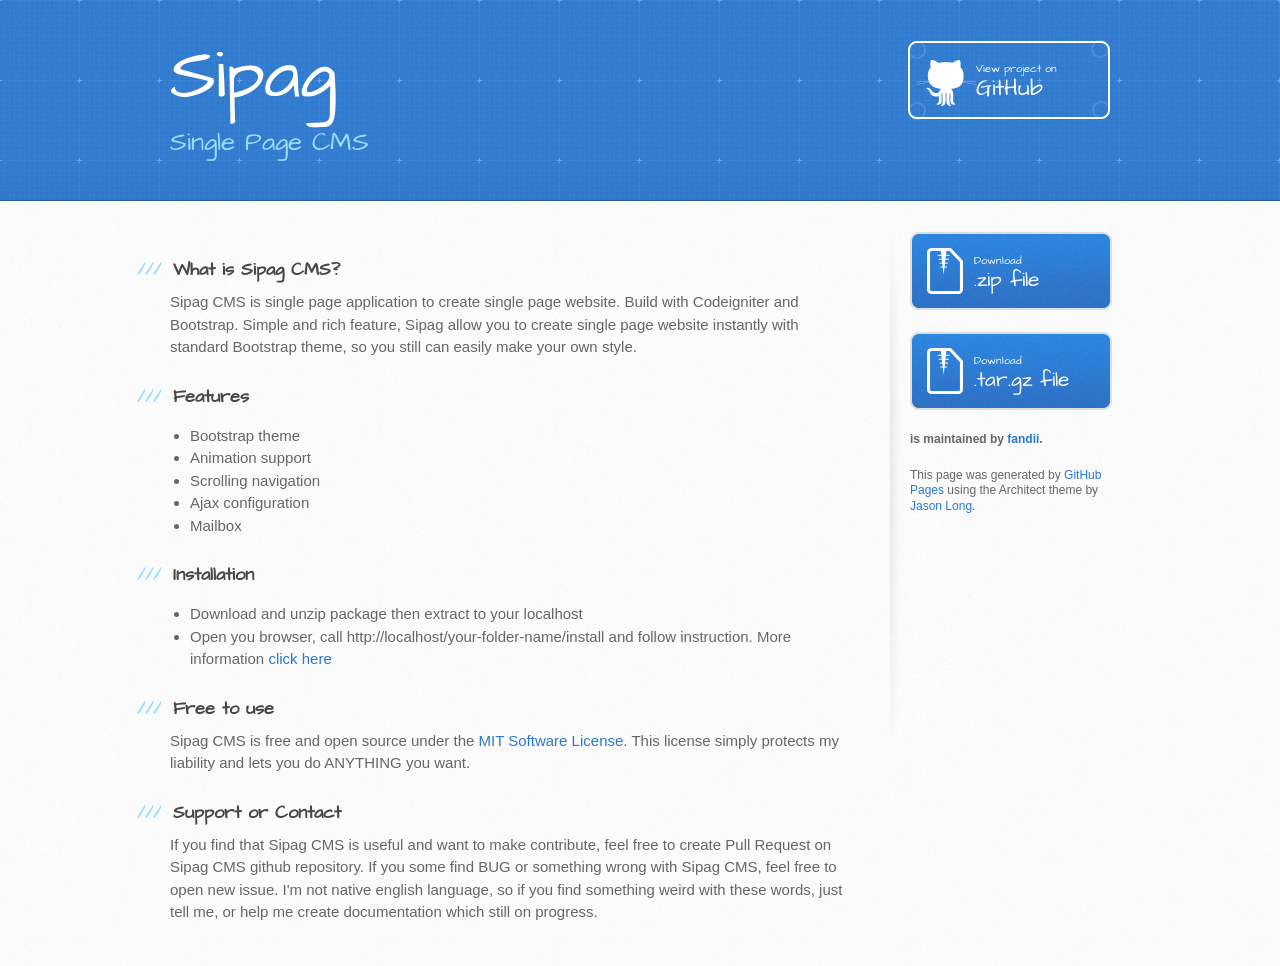
==== index.html @ f1ec55b7 "Create gh-pages branch via GitHub" ====
<!DOCTYPE html>
<html>
  <head>
    <meta charset='utf-8'>
    <meta http-equiv="X-UA-Compatible" content="chrome=1">
    <meta name="viewport" content="width=device-width, initial-scale=1, maximum-scale=1">
    <link href='https://fonts.googleapis.com/css?family=Architects+Daughter' rel='stylesheet' type='text/css'>
    <link rel="stylesheet" type="text/css" href="stylesheets/stylesheet.css" media="screen">
    <link rel="stylesheet" type="text/css" href="stylesheets/github-light.css" media="screen">
    <link rel="stylesheet" type="text/css" href="stylesheets/print.css" media="print">

    <!--[if lt IE 9]>
    <script src="//html5shiv.googlecode.com/svn/trunk/html5.js"></script>
    <![endif]-->

    <title>Sipag by fandii</title>
  </head>

  <body>
    <header>
      <div class="inner">
        <h1>Sipag</h1>
        <h2>Single Page CMS</h2>
        <a href="https://github.com/fandii/sipag" class="button"><small>View project on</small> GitHub</a>
      </div>
    </header>

    <div id="content-wrapper">
      <div class="inner clearfix">
        <section id="main-content">
          <h3>
<a id="what-is-sipag-cms" class="anchor" href="#what-is-sipag-cms" aria-hidden="true"><span aria-hidden="true" class="octicon octicon-link"></span></a>What is Sipag CMS?</h3>

<p>Sipag CMS is single page application to create single page website. Build with Codeigniter and Bootstrap. Simple and rich feature, Sipag allow you to create single page website instantly with standard Bootstrap theme, so you still can easily make your own style.</p>

<h3>
<a id="features" class="anchor" href="#features" aria-hidden="true"><span aria-hidden="true" class="octicon octicon-link"></span></a>Features</h3>

<ul>
<li>Bootstrap theme</li>
<li>Animation support</li>
<li>Scrolling navigation</li>
<li>Ajax configuration</li>
<li>Mailbox</li>
</ul>

<h3>
<a id="installation" class="anchor" href="#installation" aria-hidden="true"><span aria-hidden="true" class="octicon octicon-link"></span></a>Installation</h3>

<ul>
<li>Download and unzip package then extract to your localhost</li>
<li>Open you browser, call http://localhost/your-folder-name/install and follow instruction.
More information <a href="https://github.com/fandii/sipag">click here</a>
</li>
</ul>

<h3>
<a id="free-to-use" class="anchor" href="#free-to-use" aria-hidden="true"><span aria-hidden="true" class="octicon octicon-link"></span></a>Free to use</h3>

<p>Sipag CMS is free and open source under the <a href="http://www.opensource.org/licenses/mit-license.php">MIT Software License</a>. This license simply protects my liability and lets you do ANYTHING you want. </p>

<h3>
<a id="support-or-contact" class="anchor" href="#support-or-contact" aria-hidden="true"><span aria-hidden="true" class="octicon octicon-link"></span></a>Support or Contact</h3>

<p>If you find that Sipag CMS is useful and want to make contribute, feel free to create Pull Request on Sipag CMS github repository. If you some find BUG or something wrong with Sipag CMS, feel free to open new issue. I'm not native english language, so if you find something weird with these words, just tell me, or help me create documentation which still on progress. </p>
        </section>

        <aside id="sidebar">
          <a href="https://github.com/fandii/sipag/zipball/master" class="button">
            <small>Download</small>
            .zip file
          </a>
          <a href="https://github.com/fandii/sipag/tarball/master" class="button">
            <small>Download</small>
            .tar.gz file
          </a>

          <p class="repo-owner"><a href="https://github.com/fandii/sipag"></a> is maintained by <a href="https://github.com/fandii">fandii</a>.</p>

          <p>This page was generated by <a href="https://pages.github.com">GitHub Pages</a> using the Architect theme by <a href="https://twitter.com/jasonlong">Jason Long</a>.</p>
        </aside>
      </div>
    </div>

  
  </body>
</html>
---- stylesheets/stylesheet.css ----
/*! normalize.css v3.0.2 | MIT License | git.io/normalize */

/**
 * 1. Set default font family to sans-serif.
 * 2. Prevent iOS text size adjust after orientation change, without disabling
 *    user zoom.
 */

html {
  font-family: sans-serif; /* 1 */
  -webkit-text-size-adjust: 100%; /* 2 */
  -ms-text-size-adjust: 100%; /* 2 */
}

/**
 * Remove default margin.
 */

body {
  margin: 0;
}

/* HTML5 display definitions
   ========================================================================== */

/**
 * Correct `block` display not defined for any HTML5 element in IE 8/9.
 * Correct `block` display not defined for `details` or `summary` in IE 10/11
 * and Firefox.
 * Correct `block` display not defined for `main` in IE 11.
 */

article,
aside,
details,
figcaption,
figure,
footer,
header,
hgroup,
main,
menu,
nav,
section,
summary {
  display: block;
}

/**
 * 1. Correct `inline-block` display not defined in IE 8/9.
 * 2. Normalize vertical alignment of `progress` in Chrome, Firefox, and Opera.
 */

audio,
canvas,
progress,
video {
  display: inline-block; /* 1 */
  vertical-align: baseline; /* 2 */
}

/**
 * Prevent modern browsers from displaying `audio` without controls.
 * Remove excess height in iOS 5 devices.
 */

audio:not([controls]) {
  display: none;
  height: 0;
}

/**
 * Address `[hidden]` styling not present in IE 8/9/10.
 * Hide the `template` element in IE 8/9/11, Safari, and Firefox < 22.
 */

[hidden],
template {
  display: none;
}

/* Links
   ========================================================================== */

/**
 * Remove the gray background color from active links in IE 10.
 */

a {
  background-color: transparent;
}

/**
 * Improve readability when focused and also mouse hovered in all browsers.
 */

a:active,
a:hover {
  outline: 0;
}

/* Text-level semantics
   ========================================================================== */

/**
 * Address styling not present in IE 8/9/10/11, Safari, and Chrome.
 */

abbr[title] {
  border-bottom: 1px dotted;
}

/**
 * Address style set to `bolder` in Firefox 4+, Safari, and Chrome.
 */

b,
strong {
  font-weight: bold;
}

/**
 * Address styling not present in Safari and Chrome.
 */

dfn {
  font-style: italic;
}

/**
 * Address variable `h1` font-size and margin within `section` and `article`
 * contexts in Firefox 4+, Safari, and Chrome.
 */

h1 {
  margin: 0.67em 0;
  font-size: 2em;
}

/**
 * Address styling not present in IE 8/9.
 */

mark {
  color: #000;
  background: #ff0;
}

/**
 * Address inconsistent and variable font size in all browsers.
 */

small {
  font-size: 80%;
}

/**
 * Prevent `sub` and `sup` affecting `line-height` in all browsers.
 */

sub,
sup {
  position: relative;
  font-size: 75%;
  line-height: 0;
  vertical-align: baseline;
}

sup {
  top: -0.5em;
}

sub {
  bottom: -0.25em;
}

/* Embedded content
   ========================================================================== */

/**
 * Remove border when inside `a` element in IE 8/9/10.
 */

img {
  border: 0;
}

/**
 * Correct overflow not hidden in IE 9/10/11.
 */

svg:not(:root) {
  overflow: hidden;
}

/* Grouping content
   ========================================================================== */

/**
 * Address margin not present in IE 8/9 and Safari.
 */

figure {
  margin: 1em 40px;
}

/**
 * Address differences between Firefox and other browsers.
 */

hr {
  height: 0;
  -moz-box-sizing: content-box;
  box-sizing: content-box;
}

/**
 * Contain overflow in all browsers.
 */

pre {
  overflow: auto;
}

/**
 * Address odd `em`-unit font size rendering in all browsers.
 */

code,
kbd,
pre,
samp {
  font-family: monospace, monospace;
  font-size: 1em;
}

/* Forms
   ========================================================================== */

/**
 * Known limitation: by default, Chrome and Safari on OS X allow very limited
 * styling of `select`, unless a `border` property is set.
 */

/**
 * 1. Correct color not being inherited.
 *    Known issue: affects color of disabled elements.
 * 2. Correct font properties not being inherited.
 * 3. Address margins set differently in Firefox 4+, Safari, and Chrome.
 */

button,
input,
optgroup,
select,
textarea {
  margin: 0; /* 3 */
  font: inherit; /* 2 */
  color: inherit; /* 1 */
}

/**
 * Address `overflow` set to `hidden` in IE 8/9/10/11.
 */

button {
  overflow: visible;
}

/**
 * Address inconsistent `text-transform` inheritance for `button` and `select`.
 * All other form control elements do not inherit `text-transform` values.
 * Correct `button` style inheritance in Firefox, IE 8/9/10/11, and Opera.
 * Correct `select` style inheritance in Firefox.
 */

button,
select {
  text-transform: none;
}

/**
 * 1. Avoid the WebKit bug in Android 4.0.* where (2) destroys native `audio`
 *    and `video` controls.
 * 2. Correct inability to style clickable `input` types in iOS.
 * 3. Improve usability and consistency of cursor style between image-type
 *    `input` and others.
 */

button,
html input[type="button"], /* 1 */
input[type="reset"],
input[type="submit"] {
  -webkit-appearance: button; /* 2 */
  cursor: pointer; /* 3 */
}

/**
 * Re-set default cursor for disabled elements.
 */

button[disabled],
html input[disabled] {
  cursor: default;
}

/**
 * Remove inner padding and border in Firefox 4+.
 */

button::-moz-focus-inner,
input::-moz-focus-inner {
  padding: 0;
  border: 0;
}

/**
 * Address Firefox 4+ setting `line-height` on `input` using `!important` in
 * the UA stylesheet.
 */

input {
  line-height: normal;
}

/**
 * It's recommended that you don't attempt to style these elements.
 * Firefox's implementation doesn't respect box-sizing, padding, or width.
 *
 * 1. Address box sizing set to `content-box` in IE 8/9/10.
 * 2. Remove excess padding in IE 8/9/10.
 */

input[type="checkbox"],
input[type="radio"] {
  box-sizing: border-box; /* 1 */
  padding: 0; /* 2 */
}

/**
 * Fix the cursor style for Chrome's increment/decrement buttons. For certain
 * `font-size` values of the `input`, it causes the cursor style of the
 * decrement button to change from `default` to `text`.
 */

input[type="number"]::-webkit-inner-spin-button,
input[type="number"]::-webkit-outer-spin-button {
  height: auto;
}

/**
 * 1. Address `appearance` set to `searchfield` in Safari and Chrome.
 * 2. Address `box-sizing` set to `border-box` in Safari and Chrome
 *    (include `-moz` to future-proof).
 */

input[type="search"] {
  -webkit-box-sizing: content-box; /* 2 */
  -moz-box-sizing: content-box;
  box-sizing: content-box;
  -webkit-appearance: textfield; /* 1 */
}

/**
 * Remove inner padding and search cancel button in Safari and Chrome on OS X.
 * Safari (but not Chrome) clips the cancel button when the search input has
 * padding (and `textfield` appearance).
 */

input[type="search"]::-webkit-search-cancel-button,
input[type="search"]::-webkit-search-decoration {
  -webkit-appearance: none;
}

/**
 * Define consistent border, margin, and padding.
 */

fieldset {
  padding: 0.35em 0.625em 0.75em;
  margin: 0 2px;
  border: 1px solid #c0c0c0;
}

/**
 * 1. Correct `color` not being inherited in IE 8/9/10/11.
 * 2. Remove padding so people aren't caught out if they zero out fieldsets.
 */

legend {
  padding: 0; /* 2 */
  border: 0; /* 1 */
}

/**
 * Remove default vertical scrollbar in IE 8/9/10/11.
 */

textarea {
  overflow: auto;
}

/**
 * Don't inherit the `font-weight` (applied by a rule above).
 * NOTE: the default cannot safely be changed in Chrome and Safari on OS X.
 */

optgroup {
  font-weight: bold;
}

/* Tables
   ========================================================================== */

/**
 * Remove most spacing between table cells.
 */

table {
  border-spacing: 0;
  border-collapse: collapse;
}

td,
th {
  padding: 0;
}

/* LAYOUT STYLES */
body {
  font-family: 'Helvetica Neue', Helvetica, Arial, serif;
  font-size: 15px;
  font-weight: 400;
  line-height: 1.5;
  color: #666;
  background: #fafafa url(../images/body-bg.jpg) 0 0 repeat;
}

p {
  margin-top: 0;
}

a {
  color: #2879d0;
}
a:hover {
  color: #2268b2;
}

header {
  padding-top: 40px;
  padding-bottom: 40px;
  font-family: 'Architects Daughter', 'Helvetica Neue', Helvetica, Arial, serif;
  background: #2e7bcf url(../images/header-bg.jpg) 0 0 repeat-x;
  border-bottom: solid 1px #275da1;
}

header h1 {
  width: 540px;
  margin-top: 0;
  margin-bottom: 0.2em;
  font-size: 72px;
  font-weight: normal;
  line-height: 1;
  color: #fff;
  letter-spacing: -1px;
}

header h2 {
  width: 540px;
  margin-top: 0;
  margin-bottom: 0;
  font-size: 26px;
  font-weight: normal;
  line-height: 1.3;
  color: #9ddcff;
  letter-spacing: 0;
}

.inner {
  position: relative;
  width: 940px;
  margin: 0 auto;
}

#content-wrapper {
  padding-top: 30px;
  border-top: solid 1px #fff;
}

#main-content {
  float: left;
  width: 690px;
}

#main-content img {
  max-width: 100%;
}

aside#sidebar {
  float: right;
  width: 200px;
  min-height: 504px;
  padding-left: 20px;
  font-size: 12px;
  line-height: 1.3;
  background: transparent url(../images/sidebar-bg.jpg) 0 0 no-repeat;
}

aside#sidebar p.repo-owner,
aside#sidebar p.repo-owner a {
  font-weight: bold;
}

#downloads {
  margin-bottom: 40px;
}

a.button {
  width: 134px;
  height: 58px;
  padding-top: 22px;
  padding-left: 68px;
  font-family: 'Architects Daughter', 'Helvetica Neue', Helvetica, Arial, serif;
  font-size: 23px;
  line-height: 1.2;
  color: #fff;
}
a.button small {
  display: block;
  font-size: 11px;
}
header a.button {
  position: absolute;
  top: 0;
  right: 0;
  background: transparent url(../images/github-button.png) 0 0 no-repeat;
}
aside a.button {
  display: block;
  width: 138px;
  padding-left: 64px;
  margin-bottom: 20px;
  font-size: 21px;
  background: transparent url(../images/download-button.png) 0 0 no-repeat;
}

code, pre {
  margin-bottom: 30px;
  font-family: Monaco, "Bitstream Vera Sans Mono", "Lucida Console", Terminal, monospace;
  font-size: 13px;
  color: #222;
}

code {
  padding: 0 3px;
  background-color: #f2f8fc;
  border: solid 1px #dbe7f3;
}

pre {
  padding: 20px;
  overflow: auto;
  text-shadow: none;
  background: #fff;
  border: solid 1px #f2f2f2;
}
pre code {
  padding: 0;
  color: #2879d0;
  background-color: #fff;
  border: none;
}

ul, ol, dl {
  margin-bottom: 20px;
}


/* COMMON STYLES */

hr {
  height: 0;
  margin-top: 1em;
  margin-bottom: 1em;
  border: 0;
  border-top: solid 1px #ddd;
}

table {
  width: 100%;
  border: 1px solid #ebebeb;
}

th {
  font-weight: 500;
}

td {
  font-weight: 300;
  text-align: center;
  border: 1px solid #ebebeb;
}

form {
  padding: 20px;
  background: #f2f2f2;

}


/* GENERAL ELEMENT TYPE STYLES */

#main-content h1 {
  margin-top: 0;
  margin-bottom: 0;
  font-family: 'Architects Daughter', 'Helvetica Neue', Helvetica, Arial, serif;
  font-size: 2.8em;
  font-weight: normal;
  color: #474747;
  text-indent: 6px;
  letter-spacing: -1px;
}

#main-content h1:before {
  padding-right: 0.3em;
  margin-left: -0.9em;
  color: #9ddcff;
  content: "/";
}

#main-content h2 {
  margin-bottom: 8px;
  font-family: 'Architects Daughter', 'Helvetica Neue', Helvetica, Arial, serif;
  font-size: 22px;
  font-weight: bold;
  color: #474747;
  text-indent: 4px;
}
#main-content h2:before {
  padding-right: 0.3em;
  margin-left: -1.5em;
  content: "//";
  color: #9ddcff;
}

#main-content h3 {
  margin-top: 24px;
  margin-bottom: 8px;
  font-family: 'Architects Daughter', 'Helvetica Neue', Helvetica, Arial, serif;
  font-size: 18px;
  font-weight: bold;
  color: #474747;
  text-indent: 3px;
}

#main-content h3:before {
  padding-right: 0.3em;
  margin-left: -2em;
  content: "///";
  color: #9ddcff;
}

#main-content h4 {
  margin-bottom: 8px;
  font-family: 'Architects Daughter', 'Helvetica Neue', Helvetica, Arial, serif;
  font-size: 15px;
  font-weight: bold;
  color: #474747;
  text-indent: 3px;
}

h4:before {
  padding-right: 0.3em;
  margin-left: -2.8em;
  content: "////";
  color: #9ddcff;
}

#main-content h5 {
  margin-bottom: 8px;
  font-family: 'Architects Daughter', 'Helvetica Neue', Helvetica, Arial, serif;
  font-size: 14px;
  color: #474747;
  text-indent: 3px;
}
h5:before {
  padding-right: 0.3em;
  margin-left: -3.2em;
  content: "/////";
  color: #9ddcff;
}

#main-content h6 {
  margin-bottom: 8px;
  font-family: 'Architects Daughter', 'Helvetica Neue', Helvetica, Arial, serif;
  font-size: .8em;
  color: #474747;
  text-indent: 3px;
}
h6:before {
  padding-right: 0.3em;
  margin-left: -3.7em;
  content: "//////";
  color: #9ddcff;
}

p {
  margin-bottom: 20px;
}

a {
  text-decoration: none;
}

p a {
  font-weight: 400;
}

blockquote {
  padding: 0 0 0 30px;
  margin-bottom: 20px;
  font-size: 1.6em;
  border-left: 10px solid #e9e9e9;
}

ul {
  list-style-position: inside;
  list-style: disc;
  padding-left: 20px;
}

ol {
  list-style-position: inside;
  list-style: decimal;
  padding-left: 3px;
}

dl dd {
  font-style: italic;
  font-weight: 100;
}

footer {
  padding-top: 20px;
  padding-bottom: 30px;
  margin-top: 40px;
  font-size: 13px;
  color: #aaa;
  background: transparent url('../images/hr.png') 0 0 no-repeat;
}

footer a {
  color: #666;
}
footer a:hover {
  color: #444;
}

/* MISC */
.clearfix:after {
  display: block;
  height: 0;
  clear: both;
  visibility: hidden;
  content: '.';
}

.clearfix {display: inline-block;}
* html .clearfix {height: 1%;}
.clearfix {display: block;}

/* #Media Queries
================================================== */

/* Smaller than standard 960 (devices and browsers) */
@media only screen and (max-width: 959px) { }

/* Tablet Portrait size to standard 960 (devices and browsers) */
@media only screen and (min-width: 768px) and (max-width: 959px) {
  .inner {
    width: 740px;
  }
  header h1, header h2 {
    width: 340px;
  }
  header h1 {
    font-size: 60px;
  }
  header h2 {
    font-size: 30px;
  }
  #main-content {
    width: 490px;
  }
  #main-content h1:before,
  #main-content h2:before,
  #main-content h3:before,
  #main-content h4:before,
  #main-content h5:before,
  #main-content h6:before {
    padding-right: 0;
    margin-left: 0;
    content: none;
  }
}

/* All Mobile Sizes (devices and browser) */
@media only screen and (max-width: 767px) {
  .inner {
    width: 93%;
  }
  header {
    padding: 20px 0;
  }
  header .inner {
    position: relative;
  }
  header h1, header h2 {
    width: 100%;
  }
  header h1 {
    font-size: 48px;
  }
  header h2 {
    font-size: 24px;
  }
  header a.button {
    position: relative;
    display: inline-block;
    width: auto;
    height: auto;
    padding: 5px 10px;
    margin-top: 15px;
    font-size: 13px;
    line-height: 1;
    color: #2879d0;
    text-align: center;
    background-color: #9ddcff;
    background-image: none;
    border-radius: 5px;
    -moz-border-radius: 5px;
    -webkit-border-radius: 5px;
  }
  header a.button small {
    display: inline;
    font-size: 13px;
  }
  #main-content,
  aside#sidebar {
    float: none;
    width: 100% ! important;
  }
  aside#sidebar {
    min-height: 0;
    padding: 20px 0;
    margin-top: 20px;
    background-image: none;
    border-top: solid 1px #ddd;
  }
  aside#sidebar a.button {
    display: none;
  }
  #main-content h1:before,
  #main-content h2:before,
  #main-content h3:before,
  #main-content h4:before,
  #main-content h5:before,
  #main-content h6:before {
    padding-right: 0;
    margin-left: 0;
    content: none;
  }
}

/* Mobile Landscape Size to Tablet Portrait (devices and browsers) */
@media only screen and (min-width: 480px) and (max-width: 767px) { }

/* Mobile Portrait Size to Mobile Landscape Size (devices and browsers) */
@media only screen and (max-width: 479px) { }
---- stylesheets/github-light.css ----
/*
The MIT License (MIT)

Copyright (c) 2016 GitHub, Inc.

Permission is hereby granted, free of charge, to any person obtaining a copy
of this software and associated documentation files (the "Software"), to deal
in the Software without restriction, including without limitation the rights
to use, copy, modify, merge, publish, distribute, sublicense, and/or sell
copies of the Software, and to permit persons to whom the Software is
furnished to do so, subject to the following conditions:

The above copyright notice and this permission notice shall be included in all
copies or substantial portions of the Software.

THE SOFTWARE IS PROVIDED "AS IS", WITHOUT WARRANTY OF ANY KIND, EXPRESS OR
IMPLIED, INCLUDING BUT NOT LIMITED TO THE WARRANTIES OF MERCHANTABILITY,
FITNESS FOR A PARTICULAR PURPOSE AND NONINFRINGEMENT. IN NO EVENT SHALL THE
AUTHORS OR COPYRIGHT HOLDERS BE LIABLE FOR ANY CLAIM, DAMAGES OR OTHER
LIABILITY, WHETHER IN AN ACTION OF CONTRACT, TORT OR OTHERWISE, ARISING FROM,
OUT OF OR IN CONNECTION WITH THE SOFTWARE OR THE USE OR OTHER DEALINGS IN THE
SOFTWARE.

*/

.pl-c /* comment */ {
  color: #969896;
}

.pl-c1 /* constant, variable.other.constant, support, meta.property-name, support.constant, support.variable, meta.module-reference, markup.raw, meta.diff.header */,
.pl-s .pl-v /* string variable */ {
  color: #0086b3;
}

.pl-e /* entity */,
.pl-en /* entity.name */ {
  color: #795da3;
}

.pl-smi /* variable.parameter.function, storage.modifier.package, storage.modifier.import, storage.type.java, variable.other */,
.pl-s .pl-s1 /* string source */ {
  color: #333;
}

.pl-ent /* entity.name.tag */ {
  color: #63a35c;
}

.pl-k /* keyword, storage, storage.type */ {
  color: #a71d5d;
}

.pl-s /* string */,
.pl-pds /* punctuation.definition.string, string.regexp.character-class */,
.pl-s .pl-pse .pl-s1 /* string punctuation.section.embedded source */,
.pl-sr /* string.regexp */,
.pl-sr .pl-cce /* string.regexp constant.character.escape */,
.pl-sr .pl-sre /* string.regexp source.ruby.embedded */,
.pl-sr .pl-sra /* string.regexp string.regexp.arbitrary-repitition */ {
  color: #183691;
}

.pl-v /* variable */ {
  color: #ed6a43;
}

.pl-id /* invalid.deprecated */ {
  color: #b52a1d;
}

.pl-ii /* invalid.illegal */ {
  color: #f8f8f8;
  background-color: #b52a1d;
}

.pl-sr .pl-cce /* string.regexp constant.character.escape */ {
  font-weight: bold;
  color: #63a35c;
}

.pl-ml /* markup.list */ {
  color: #693a17;
}

.pl-mh /* markup.heading */,
.pl-mh .pl-en /* markup.heading entity.name */,
.pl-ms /* meta.separator */ {
  font-weight: bold;
  color: #1d3e81;
}

.pl-mq /* markup.quote */ {
  color: #008080;
}

.pl-mi /* markup.italic */ {
  font-style: italic;
  color: #333;
}

.pl-mb /* markup.bold */ {
  font-weight: bold;
  color: #333;
}

.pl-md /* markup.deleted, meta.diff.header.from-file */ {
  color: #bd2c00;
  background-color: #ffecec;
}

.pl-mi1 /* markup.inserted, meta.diff.header.to-file */ {
  color: #55a532;
  background-color: #eaffea;
}

.pl-mdr /* meta.diff.range */ {
  font-weight: bold;
  color: #795da3;
}

.pl-mo /* meta.output */ {
  color: #1d3e81;
}
---- stylesheets/print.css ----
html, body, div, span, applet, object, iframe,
h1, h2, h3, h4, h5, h6, p, blockquote, pre,
a, abbr, acronym, address, big, cite, code,
del, dfn, em, img, ins, kbd, q, s, samp,
small, strike, strong, sub, sup, tt, var,
b, u, i, center,
dl, dt, dd, ol, ul, li,
fieldset, form, label, legend,
table, caption, tbody, tfoot, thead, tr, th, td,
article, aside, canvas, details, embed,
figure, figcaption, footer, header, hgroup,
menu, nav, output, ruby, section, summary,
time, mark, audio, video {
  padding: 0;
  margin: 0;
  font: inherit;
  font-size: 100%;
  vertical-align: baseline;
  border: 0;
}
/* HTML5 display-role reset for older browsers */
article, aside, details, figcaption, figure,
footer, header, hgroup, menu, nav, section {
  display: block;
}
body {
  line-height: 1;
}
ol, ul {
  list-style: none;
}
blockquote, q {
  quotes: none;
}
blockquote:before, blockquote:after,
q:before, q:after {
  content: '';
  content: none;
}
table {
  border-spacing: 0;
  border-collapse: collapse;
}
body {
  font-family: 'Helvetica Neue', Helvetica, Arial, serif;
  font-size: 13px;
  line-height: 1.5;
  color: #000;
}

a {
  font-weight: bold;
  color: #d5000d;
}

header {
  padding-top: 35px;
  padding-bottom: 10px;
}

header h1 {
  font-size: 48px;
  font-weight: bold;
  line-height: 1.2;
  color: #303030;
  letter-spacing: -1px;
}

header h2 {
  font-size: 24px;
  font-weight: normal;
  line-height: 1.3;
  color: #aaa;
  letter-spacing: -1px;
}
#downloads {
  display: none;
}
#main_content {
  padding-top: 20px;
}

code, pre {
  margin-bottom: 30px;
  font-family: Monaco, "Bitstream Vera Sans Mono", "Lucida Console", Terminal;
  font-size: 12px;
  color: #222;
}

code {
  padding: 0 3px;
}

pre {
  padding: 20px;
  overflow: auto;
  border: solid 1px #ddd;
}
pre code {
  padding: 0;
}

ul, ol, dl {
  margin-bottom: 20px;
}


/* COMMON STYLES */

table {
  width: 100%;
  border: 1px solid #ebebeb;
}

th {
  font-weight: 500;
}

td {
  font-weight: 300;
  text-align: center;
  border: 1px solid #ebebeb;
}

form {
  padding: 20px;
  background: #f2f2f2;

}


/* GENERAL ELEMENT TYPE STYLES */

h1 {
  font-size: 2.8em;
}

h2 {
  margin-bottom: 8px;
  font-size: 22px;
  font-weight: bold;
  color: #303030;
}

h3 {
  margin-bottom: 8px;
  font-size: 18px;
  font-weight: bold;
  color: #d5000d;
}

h4 {
  font-size: 16px;
  font-weight: bold;
  color: #303030;
}

h5 {
  font-size: 1em;
  color: #303030;
}

h6 {
  font-size: .8em;
  color: #303030;
}

p {
  margin-bottom: 20px;
  font-weight: 300;
}

a {
  text-decoration: none;
}

p a {
  font-weight: 400;
}

blockquote {
  padding: 0 0 0 30px;
  margin-bottom: 20px;
  font-size: 1.6em;
  border-left: 10px solid #e9e9e9;
}

ul li {
  padding-left: 20px;
  list-style-position: inside;
  list-style: disc;
}

ol li {
  padding-left: 3px;
  list-style-position: inside;
  list-style: decimal;
}

dl dd {
  font-style: italic;
  font-weight: 100;
}

footer {
  padding-top: 20px;
  padding-bottom: 30px;
  margin-top: 40px;
  font-size: 13px;
  color: #aaa;
}

footer a {
  color: #666;
}

/* MISC */
.clearfix:after {
  display: block;
  height: 0;
  clear: both;
  visibility: hidden;
  content: '.';
}

.clearfix {display: inline-block;}
* html .clearfix {height: 1%;}
.clearfix {display: block;}
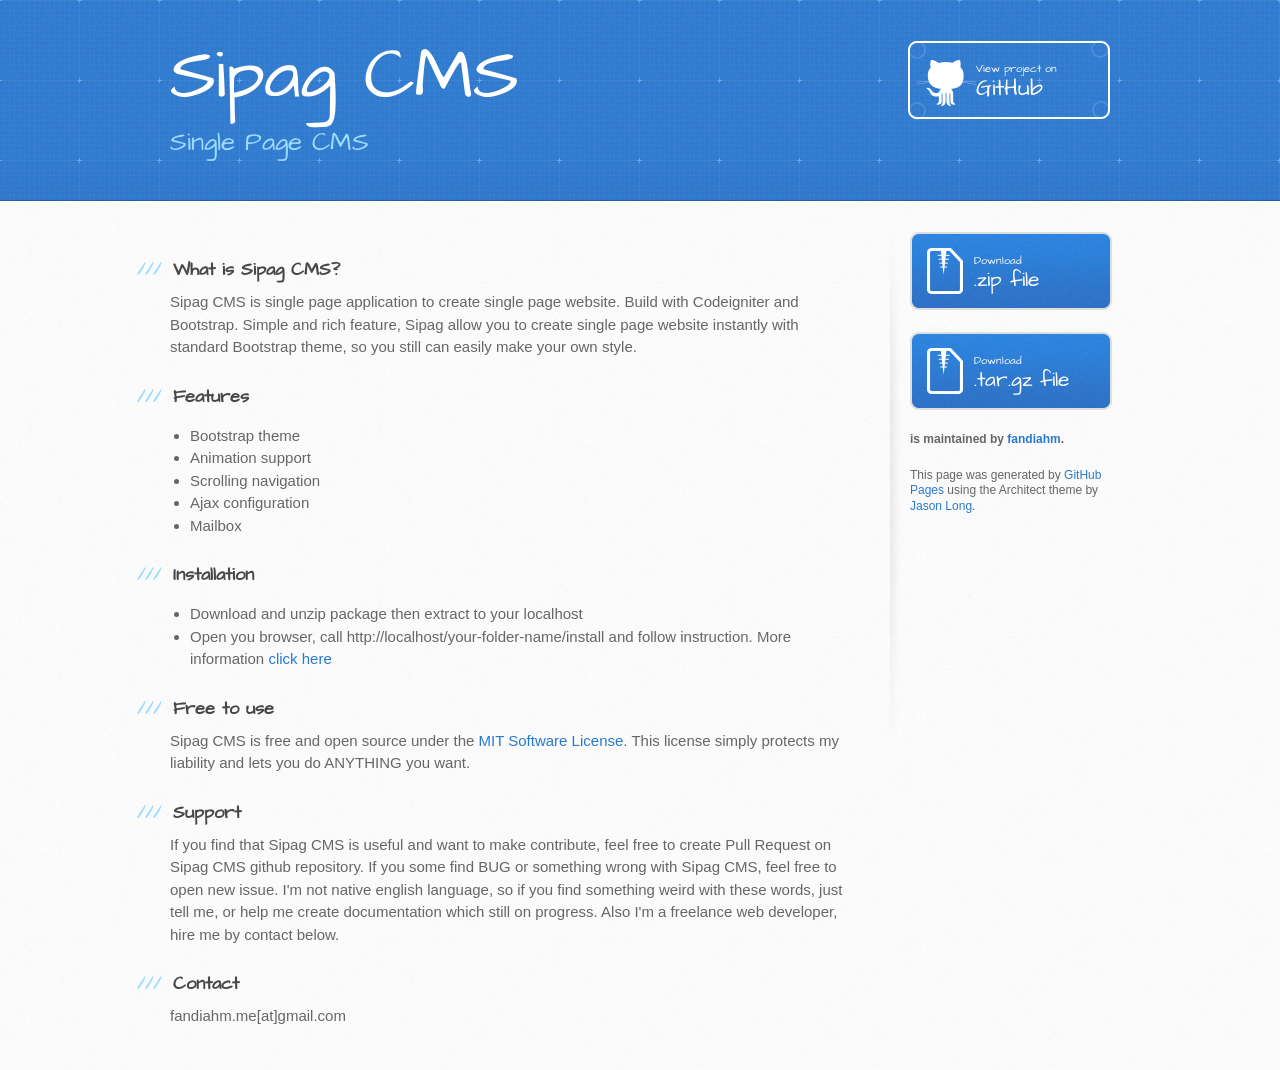
==== commit d108f4c5: "Create gh-pages branch via GitHub" ====
--- a/index.html
+++ b/index.html
@@ -13,15 +13,15 @@
     <script src="//html5shiv.googlecode.com/svn/trunk/html5.js"></script>
     <![endif]-->
 
-    <title>Sipag by fandii</title>
+    <title>Sipag CMS by fandiahm</title>
   </head>
 
   <body>
     <header>
       <div class="inner">
-        <h1>Sipag</h1>
+        <h1>Sipag CMS</h1>
         <h2>Single Page CMS</h2>
-        <a href="https://github.com/fandii/sipag" class="button"><small>View project on</small> GitHub</a>
+        <a href="https://github.com/fandiahm/sipag-cms" class="button"><small>View project on</small> GitHub</a>
       </div>
     </header>
 
@@ -60,22 +60,27 @@
 <p>Sipag CMS is free and open source under the <a href="http://www.opensource.org/licenses/mit-license.php">MIT Software License</a>. This license simply protects my liability and lets you do ANYTHING you want. </p>
 
 <h3>
-<a id="support-or-contact" class="anchor" href="#support-or-contact" aria-hidden="true"><span aria-hidden="true" class="octicon octicon-link"></span></a>Support or Contact</h3>
+<a id="support" class="anchor" href="#support" aria-hidden="true"><span aria-hidden="true" class="octicon octicon-link"></span></a>Support</h3>
 
-<p>If you find that Sipag CMS is useful and want to make contribute, feel free to create Pull Request on Sipag CMS github repository. If you some find BUG or something wrong with Sipag CMS, feel free to open new issue. I'm not native english language, so if you find something weird with these words, just tell me, or help me create documentation which still on progress. </p>
+<p>If you find that Sipag CMS is useful and want to make contribute, feel free to create Pull Request on Sipag CMS github repository. If you some find BUG or something wrong with Sipag CMS, feel free to open new issue. I'm not native english language, so if you find something weird with these words, just tell me, or help me create documentation which still on progress. Also I'm a freelance web developer, hire me by contact below.</p>
+
+<h3>
+<a id="contact" class="anchor" href="#contact" aria-hidden="true"><span aria-hidden="true" class="octicon octicon-link"></span></a>Contact</h3>
+
+<p>fandiahm.me[at]gmail.com </p>
         </section>
 
         <aside id="sidebar">
-          <a href="https://github.com/fandii/sipag/zipball/master" class="button">
+          <a href="https://github.com/fandiahm/sipag-cms/zipball/master" class="button">
             <small>Download</small>
             .zip file
           </a>
-          <a href="https://github.com/fandii/sipag/tarball/master" class="button">
+          <a href="https://github.com/fandiahm/sipag-cms/tarball/master" class="button">
             <small>Download</small>
             .tar.gz file
           </a>
 
-          <p class="repo-owner"><a href="https://github.com/fandii/sipag"></a> is maintained by <a href="https://github.com/fandii">fandii</a>.</p>
+          <p class="repo-owner"><a href="https://github.com/fandiahm/sipag-cms"></a> is maintained by <a href="https://github.com/fandiahm">fandiahm</a>.</p>
 
           <p>This page was generated by <a href="https://pages.github.com">GitHub Pages</a> using the Architect theme by <a href="https://twitter.com/jasonlong">Jason Long</a>.</p>
         </aside>
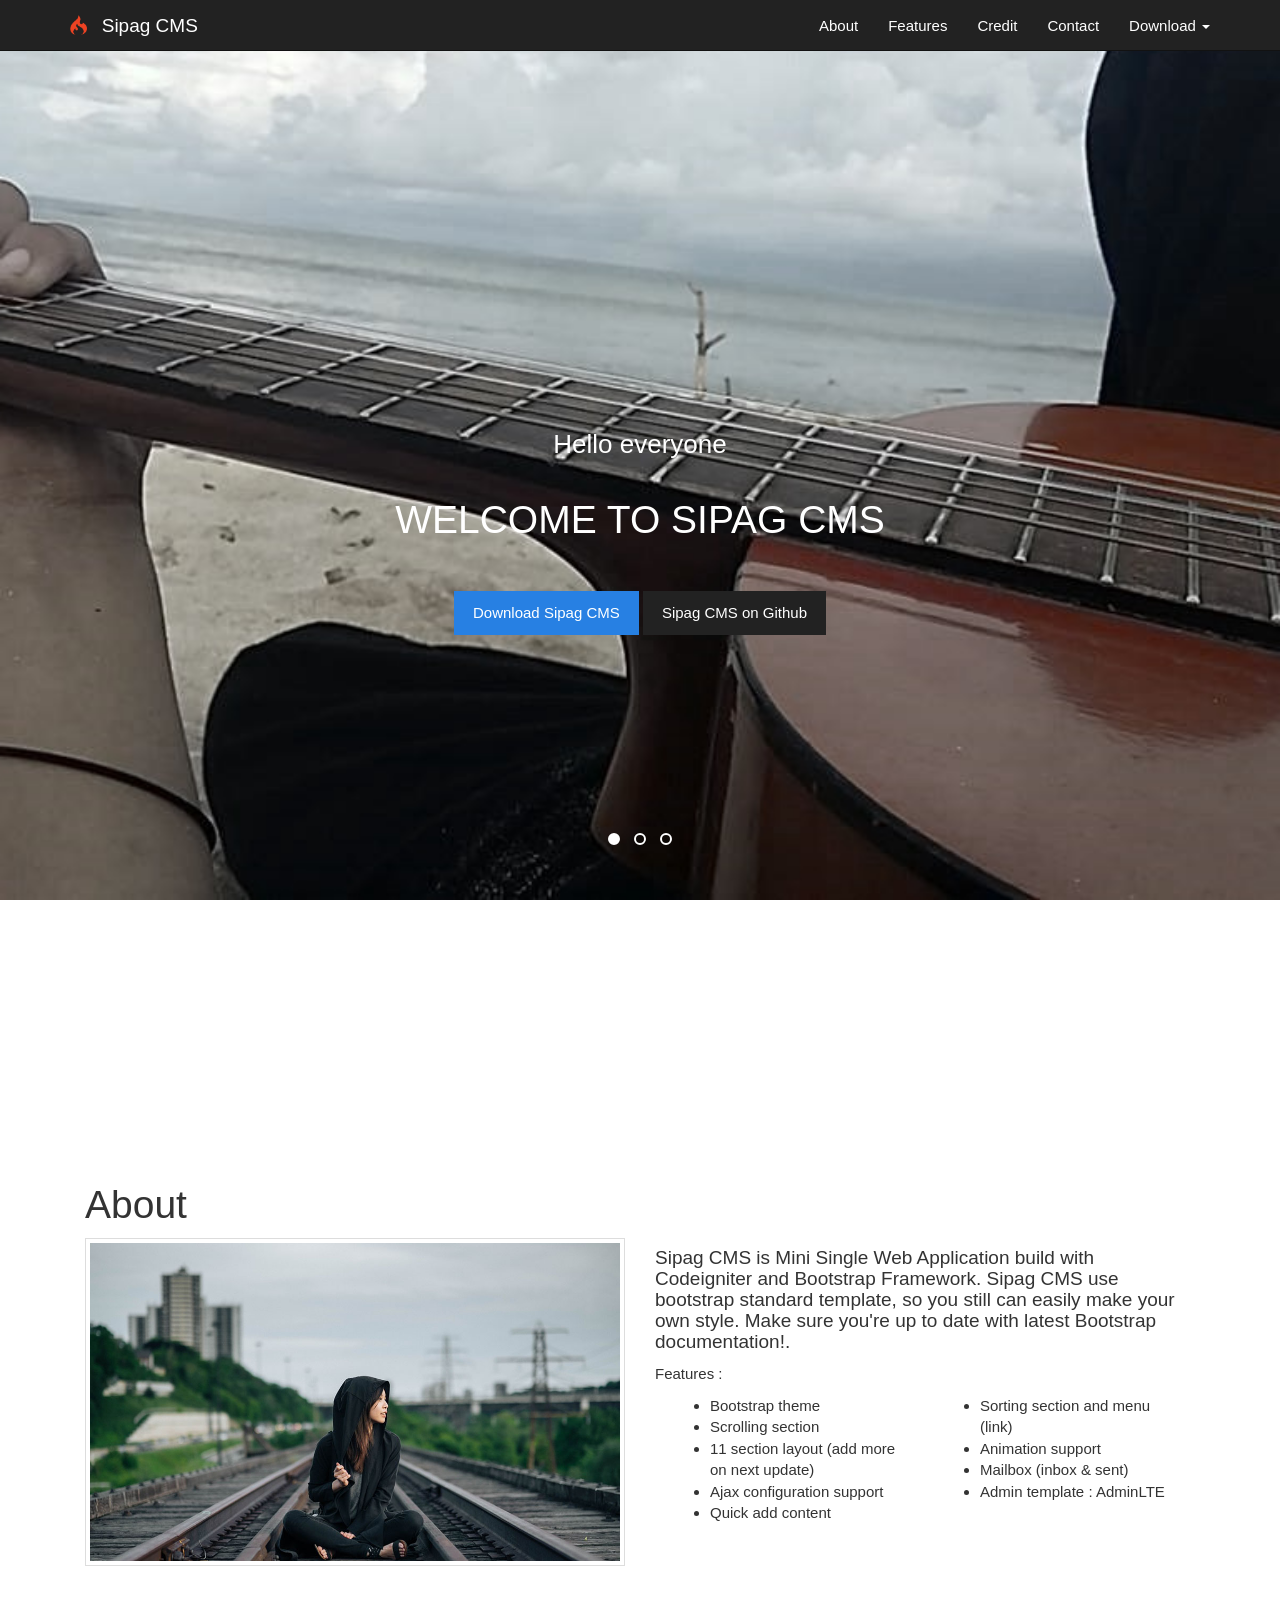
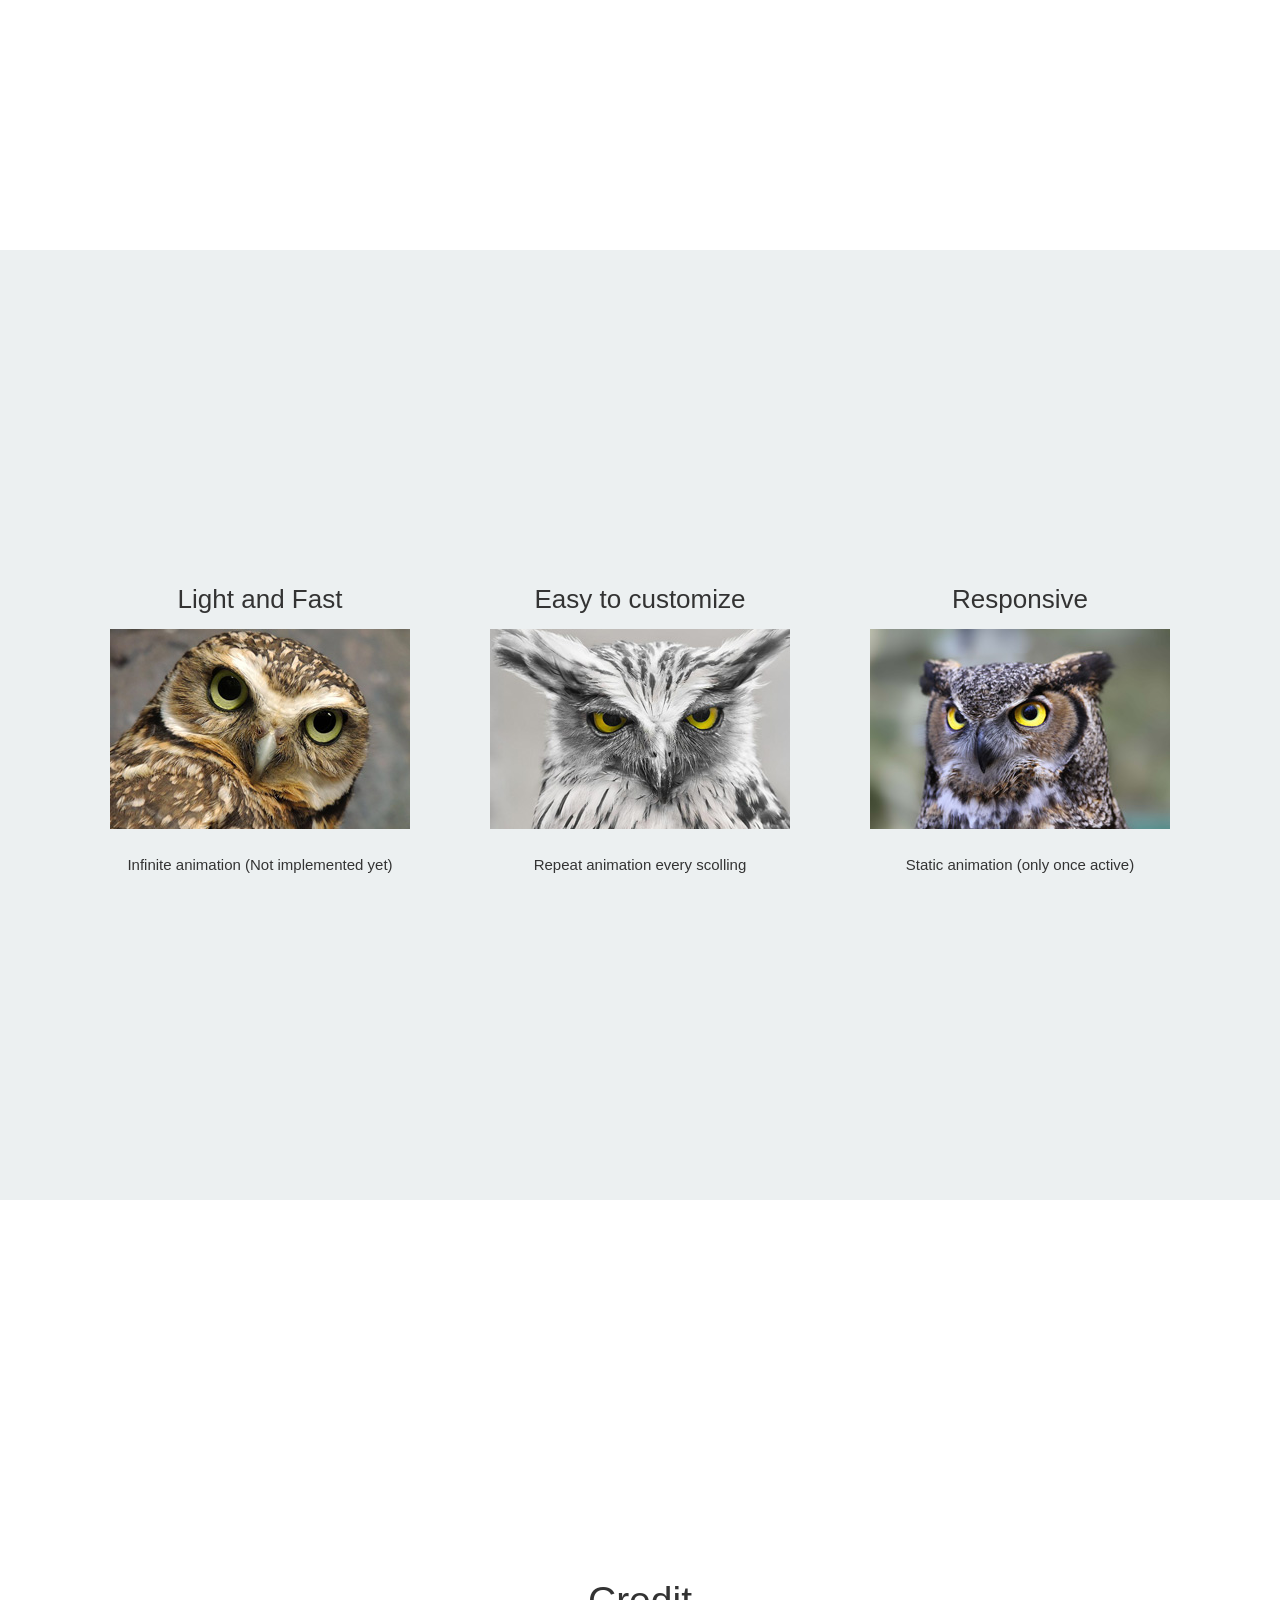
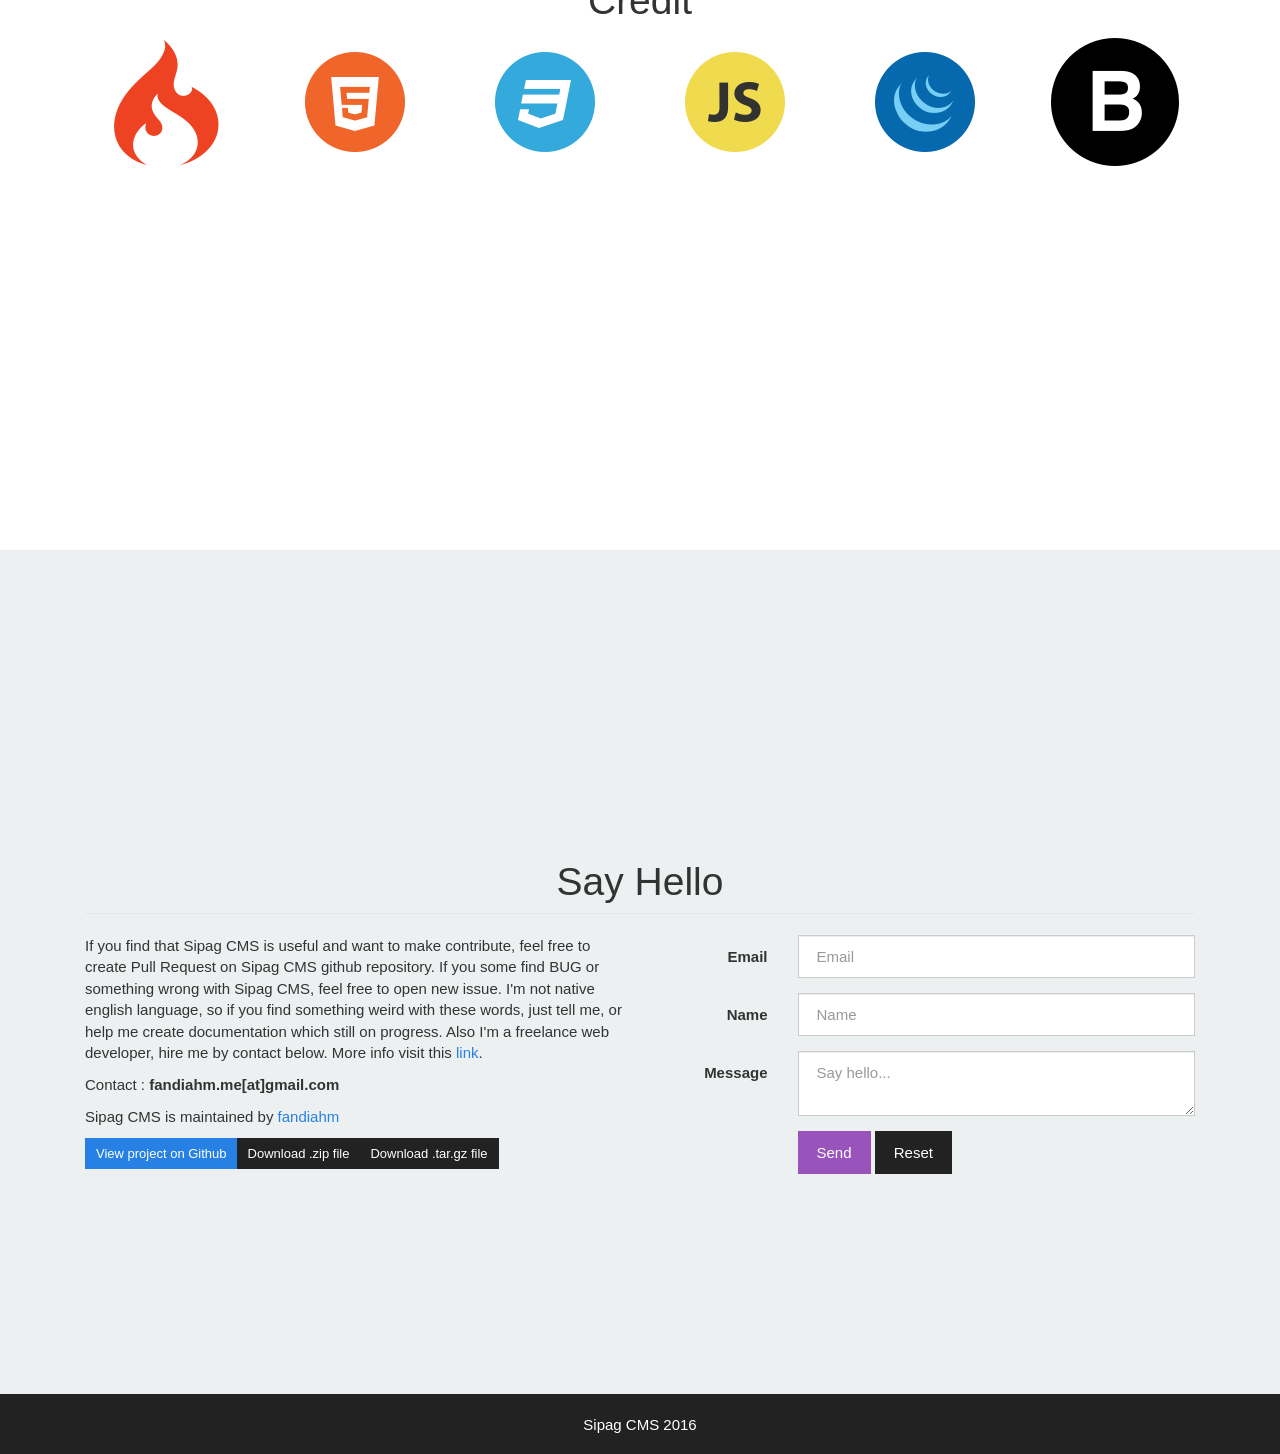
==== commit 82d6d39b: "Update custom gh-pages Sipag CMS github page now generate by Sipag CMS." ====
--- a/index.html
+++ b/index.html
@@ -1,92 +1,457 @@
 <!DOCTYPE html>
-<html>
-  <head>
-    <meta charset='utf-8'>
-    <meta http-equiv="X-UA-Compatible" content="chrome=1">
-    <meta name="viewport" content="width=device-width, initial-scale=1, maximum-scale=1">
-    <link href='https://fonts.googleapis.com/css?family=Architects+Daughter' rel='stylesheet' type='text/css'>
-    <link rel="stylesheet" type="text/css" href="stylesheets/stylesheet.css" media="screen">
-    <link rel="stylesheet" type="text/css" href="stylesheets/github-light.css" media="screen">
-    <link rel="stylesheet" type="text/css" href="stylesheets/print.css" media="print">
-
-    <!--[if lt IE 9]>
-    <script src="//html5shiv.googlecode.com/svn/trunk/html5.js"></script>
-    <![endif]-->
-
-    <title>Sipag CMS by fandiahm</title>
-  </head>
-
-  <body>
-    <header>
-      <div class="inner">
-        <h1>Sipag CMS</h1>
-        <h2>Single Page CMS</h2>
-        <a href="https://github.com/fandiahm/sipag-cms" class="button"><small>View project on</small> GitHub</a>
-      </div>
-    </header>
-
-    <div id="content-wrapper">
-      <div class="inner clearfix">
-        <section id="main-content">
-          <h3>
-<a id="what-is-sipag-cms" class="anchor" href="#what-is-sipag-cms" aria-hidden="true"><span aria-hidden="true" class="octicon octicon-link"></span></a>What is Sipag CMS?</h3>
-
-<p>Sipag CMS is single page application to create single page website. Build with Codeigniter and Bootstrap. Simple and rich feature, Sipag allow you to create single page website instantly with standard Bootstrap theme, so you still can easily make your own style.</p>
-
-<h3>
-<a id="features" class="anchor" href="#features" aria-hidden="true"><span aria-hidden="true" class="octicon octicon-link"></span></a>Features</h3>
-
-<ul>
-<li>Bootstrap theme</li>
-<li>Animation support</li>
-<li>Scrolling navigation</li>
-<li>Ajax configuration</li>
-<li>Mailbox</li>
-</ul>
-
-<h3>
-<a id="installation" class="anchor" href="#installation" aria-hidden="true"><span aria-hidden="true" class="octicon octicon-link"></span></a>Installation</h3>
-
-<ul>
-<li>Download and unzip package then extract to your localhost</li>
-<li>Open you browser, call http://localhost/your-folder-name/install and follow instruction.
-More information <a href="https://github.com/fandii/sipag">click here</a>
-</li>
-</ul>
-
-<h3>
-<a id="free-to-use" class="anchor" href="#free-to-use" aria-hidden="true"><span aria-hidden="true" class="octicon octicon-link"></span></a>Free to use</h3>
-
-<p>Sipag CMS is free and open source under the <a href="http://www.opensource.org/licenses/mit-license.php">MIT Software License</a>. This license simply protects my liability and lets you do ANYTHING you want. </p>
-
-<h3>
-<a id="support" class="anchor" href="#support" aria-hidden="true"><span aria-hidden="true" class="octicon octicon-link"></span></a>Support</h3>
-
-<p>If you find that Sipag CMS is useful and want to make contribute, feel free to create Pull Request on Sipag CMS github repository. If you some find BUG or something wrong with Sipag CMS, feel free to open new issue. I'm not native english language, so if you find something weird with these words, just tell me, or help me create documentation which still on progress. Also I'm a freelance web developer, hire me by contact below.</p>
-
-<h3>
-<a id="contact" class="anchor" href="#contact" aria-hidden="true"><span aria-hidden="true" class="octicon octicon-link"></span></a>Contact</h3>
-
-<p>fandiahm.me[at]gmail.com </p>
-        </section>
-
-        <aside id="sidebar">
-          <a href="https://github.com/fandiahm/sipag-cms/zipball/master" class="button">
-            <small>Download</small>
-            .zip file
-          </a>
-          <a href="https://github.com/fandiahm/sipag-cms/tarball/master" class="button">
-            <small>Download</small>
-            .tar.gz file
-          </a>
-
-          <p class="repo-owner"><a href="https://github.com/fandiahm/sipag-cms"></a> is maintained by <a href="https://github.com/fandiahm">fandiahm</a>.</p>
-
-          <p>This page was generated by <a href="https://pages.github.com">GitHub Pages</a> using the Architect theme by <a href="https://twitter.com/jasonlong">Jason Long</a>.</p>
-        </aside>
-      </div>
-    </div>
-
-  
-  </body>
-</html>
+<html lang="en">
+<head>
+
+    <!-- Meta-Information -->
+    <title>Sipag CMS | Single Page Web Application</title>
+    <meta charset="utf-8">
+    <meta http-equiv="X-UA-Compatible" content="IE=edge,chrome=1">
+    <meta name="description" content="Sipag CMS, easy and simple cms app with rich features">
+    <meta name="keyword" content="Single Page, CMS, Web App, Web Builder, Codeigniter, Ajax">
+    <meta name="viewport" content="width=device-width, initial-scale=1">
+
+    <!-- Vendor: Bootstrap Stylesheets http://getbootstrap.com -->
+    <link rel="stylesheet" href="theme/cosmo/bootstrap_min.css">
+    <!-- Font -->
+    <link href="assets/font-awesome/4.7.0/css/font-awesome.min.css" rel="stylesheet">
+    <!-- Plugins css -->
+    <link rel="stylesheet" href="assets/frontend/css/animate.css">
+    <link rel="stylesheet" href="assets/frontend/owl-carousel/owl.carousel.css">
+    <link rel="stylesheet" href="assets/frontend/owl-carousel/owl.theme.css">
+    <link rel="stylesheet" href="assets/frontend/owl-carousel/owl.transitions.css">
+    <link rel="stylesheet" href="assets/frontend/css/sipag-styles.css">
+    <!-- Our Website CSS Styles -->
+    <link rel="stylesheet" href="assets/frontend/css/styles.css">
+
+    <script src="assets/frontend/js/jquery.min.js"></script>
+    <script src="assets/frontend/js/bootstrap.min.js"></script>
+    <script src="assets/frontend/js/jquery.validate.min.js"></script>
+
+</head>
+<body>
+<!--[if lt IE 7]>
+<p class="browsehappy">You are using an <strong>outdated</strong> browser. Please <a href="http://browsehappy.com/">upgrade
+    your browser</a> to improve your experience.</p>
+<![endif]-->
+
+<!-- Our Website Content Goes Here -->
+<nav class="navbar navbar-default navbar-fixed-top" role="navigation">
+    <div class="container">
+        <div class="navbar-header">
+            <button type="button" class="navbar-toggle" data-toggle="collapse" data-target=".navbar-ex1-collapse">
+                <span class="sr-only">Toggle navigation</span>
+                <span class="icon-bar"></span>
+                <span class="icon-bar"></span>
+                <span class="icon-bar"></span>
+            </button>
+            <!-- You'll want to use a responsive image option so this logo looks good on devices - I recommend using something like retina.js (do a quick Google search for it and you'll find it) -->
+            <a data-scroll-nav="0" class="navbar-brand img" href="#/">
+                <img src="uploads/logo/1475653507_codeigniter-icon.png" class="img-responsive">
+            </a>
+            <a data-scroll-nav="0" class="navbar-brand" href="#/">
+                Sipag CMS
+            </a>
+        </div>
+
+        <!-- Collect the nav links, forms, and other content for toggling -->
+        <div class="collapse navbar-collapse navbar-ex1-collapse">
+            <ul class="nav navbar-nav navbar-right">
+                <li class="dropdown" id='5'>
+                    <a href="#" class="dropdown-toggle" data-toggle="dropdown" role="button" aria-haspopup="true" aria-expanded="false">Download <span class="caret"></span></a>
+                    <ul class="dropdown-menu">
+                        <li id='6'>
+                            <a href='https://github.com/fandiahm/sipag-cms/' target='_blank'>Github</a>
+                        </li>
+                    </ul>
+                </li>
+            </ul>
+            <ul class="nav navbar-nav navbar-right">
+                <li><a data-scroll-nav="1">About</a></li>
+                <li><a data-scroll-nav="2">Features</a></li>
+                <li><a data-scroll-nav="3">Credit</a></li>
+                <li><a data-scroll-nav="4">Contact</a></li>
+            </ul>
+        </div>
+        <!-- /.navbar-collapse -->
+    </div>
+    <!-- /.container -->
+</nav>
+
+<!-- Banner section -->
+<div class="carousel-section" data-scroll-index="0">
+    <div id="owl-banner" class="owl-carousel owl-theme">
+        <div class="item" style="background-image:url(uploads/banner/banner1.jpg)">
+        <!-- here if you wanna using as image just delete style above and uncomment tag below -->
+        <!--img src="assets/uploads/banner/"-->
+            <div class="caption">
+                <h3>Hello everyone</h3>
+                <h1>Welcome to Sipag CMS</h1>
+                <a href="https://github.com/fandiahm/sipag-cms" class="btn btn-large btn-primary">Download Sipag CMS</a>
+                <a href="https://github.com/fandiahm/sipag-cms" class="btn btn-large btn-default">Sipag CMS on Github</a>
+            </div>
+        </div>
+        <div class="item" style="background-image:url(uploads/banner/banner2.jpg)">
+        <!-- here if you wanna using as image just delete style above and uncomment tag below -->
+        <!--img src="assets/uploads/banner/"-->
+            <div class="caption">
+                <h3>Rich Feature</h3>
+                <h1>Everything is easy to customize</h1>
+                <a href="https://github.com/fandiahm/sipag-cms" class="btn btn-large btn-primary">Download Sipag CMS</a>
+                <a href="https://github.com/fandiahm/sipag-cms" class="btn btn-large btn-default">Sipag CMS on Github</a>
+            </div>
+        </div>
+        <div class="item" style="background-image:url(uploads/banner/banner3.jpg)">
+        <!-- here if you wanna using as image just delete style above and uncomment tag below -->
+        <!--img src="assets/uploads/banner/"-->
+            <div class="caption">
+                <h3>Animation Support</h3>
+                <h1>Choose your own animation</h1>
+                <a href="https://github.com/fandiahm/sipag-cms" class="btn btn-large btn-primary">Download Sipag CMS</a>
+                <a href="https://github.com/fandiahm/sipag-cms" class="btn btn-large btn-default">Sipag CMS on Github</a>
+            </div>
+        </div>
+    </div>
+</div>
+<!-- Section content -->
+
+<!-- Section -->
+<div class="section section-auto " id="info" data-scroll-index="1" style="">
+    
+    <!-- Container -->
+    <div class="container  vertical-align">
+        
+        <!-- Row -->
+        <div class="row content-center ">
+            
+            <div class="col-lg-12 col-md-12">
+                <div class="wow_static pulse"><h1 class="info-section" style="text-align: left;">About</h1></div>
+            </div>
+
+            <div class="col-lg-6 col-md-6">
+                <img class="img-responsive thumbnail center-block wow_static pulse" src="uploads/banner/1474631521823.jpg">
+            </div>
+            <div class="col-lg-6 col-md-6">
+                <div class="wow_static pulse">
+                    <h4 class="info-section">Sipag CMS is Mini Single Web Application build with Codeigniter and Bootstrap Framework. Sipag CMS use bootstrap standard template, so you still can easily make your own style. Make sure you're up to date with latest Bootstrap documentation!.</h4>
+                    <p class="info-section">Features :</p>
+                    <div class="col-md-6">
+                        <ul class="info-section">
+                            <li>Bootstrap theme</li>
+                            <li>Scrolling section</li>
+                            <li>11 section layout (add more on next update)</li>
+                            <li>Ajax configuration support</li>
+                            <li>Quick add content</li>
+                        </ul>
+                    </div>
+                    <div class="col-md-6">
+                        <ul class="info-section">
+                            <li>Sorting section and menu (link)</li>
+                            <li>Animation support</li>
+                            <li>Mailbox (inbox & sent)</li>
+                            <li>Admin template : AdminLTE</li>
+                        </ul>
+                    </div>
+                </div>
+            </div>
+        </div>
+    </div>
+</div>   
+
+<!-- Section -->
+<div class="section section-auto " id="features" data-scroll-index="2" style="background-color:#ecf0f1;">
+            
+    <!-- Container -->
+    <div class="container  vertical-align">
+                
+        <!-- Row -->
+        <div class="row content-center ">
+
+            <!-- IF section layout 1 column -->        
+            <!-- show content -->
+            <div class="col-lg-4 col-md-4">
+                <h3 class="center wow bounce" data-wow-iteration = "infinite">Light and Fast</h3>
+                <img class="img-responsive content-thumbnail center-block wow bounce" data-wow-iteration = "infinite" src="uploads/content/owl5.jpg">
+                <div class="wow bounce" data-wow-iteration = "infinite">
+                    <p style="text-align: center;">Infinite animation (Not implemented yet)</p>  
+                </div>                                 
+            </div>
+            <div class="col-lg-4 col-md-4">
+                <h3 class="center wow tada">Easy to customize</h3>
+                <img class="img-responsive content-thumbnail center-block wow tada" src="uploads/content/owl4.jpg">
+                <div class="wow tada">
+                    <p style="text-align: center;">Repeat animation every scolling</p>  
+                </div>                                
+            </div>
+            <div class="col-lg-4 col-md-4">
+                <h3 class="center wow_static flipInY">Responsive</h3>
+                <img class="img-responsive content-thumbnail center-block wow_static flipInY" src="uploads/content/owl1.jpg">
+                <div class="wow_static flipInY">
+                    <p style="text-align: center;">Static animation (only once active)</p>  
+                </div>                                  
+            </div>
+        </div>
+    </div>
+</div>   
+
+<!-- Section -->
+<div class="section section-auto " id="features" data-scroll-index="3" style="">
+            
+    <!-- Container -->
+    <div class="container  vertical-align">
+                
+        <!-- Row -->
+        <div class="row content-center ">
+
+            <!-- IF section layout 1 column -->        
+            <!-- show content -->
+            <div class="col-lg-12 col-md-12">
+                <div class="wow_static fadeInUp">
+                    <h1 style="text-align: center;">Credit</h1>
+                </div>
+            </div>
+            <div class="col-lg-2 col-md-2">
+                <img class="img-responsive content-thumbnail center-block wow_static fadeInUpBig" src="uploads/content/codeigniter.png">                             
+            </div>
+            <div class="col-lg-2 col-md-2">
+                <img class="img-responsive content-thumbnail center-block wow_static fadeInDownBig" src="uploads/content/html5.png">                             
+            </div>
+            <div class="col-lg-2 col-md-2">
+                <img class="img-responsive content-thumbnail center-block wow_static fadeInUpBig" src="uploads/content/css3.png">                             
+            </div>
+            <div class="col-lg-2 col-md-2">
+                <img class="img-responsive content-thumbnail center-block wow_static fadeInDownBig" src="uploads/content/js.png">                             
+            </div>
+            <div class="col-lg-2 col-md-2">
+                <img class="img-responsive content-thumbnail center-block wow_static fadeInUpBig" src="uploads/content/jquery.png">                             
+            </div>
+            <div class="col-lg-2 col-md-2">
+                <img class="img-responsive content-thumbnail center-block wow_static fadeInDownBig" src="uploads/content/bootstrap.png">                             
+            </div>
+        </div>
+    </div>
+</div>   
+
+<div class="section section-auto section-footer" data-scroll-index="4" style="background-color:#ecf0f1;">
+    <div class="container vertical-align">
+        <div class="row content-center">
+            <div class="col-lg-12">
+                <h1 class="page-header center">
+                    Say Hello                
+                </h1>
+            </div>
+            <div class="col-lg-6 col-md-6">
+                <div class="clearfix">
+                    <p>If you find that Sipag CMS is useful and want to make contribute, feel free to create Pull Request on Sipag CMS github repository. If you some find BUG or something wrong with Sipag CMS, feel free to open new issue. I'm not native english language, so if you find something weird with these words, just tell me, or help me create documentation which still on progress. Also I'm a freelance web developer, hire me by contact below. More info visit this <a href="https://github.com/fandiahm/sipag-cms">link</a>.</p>
+                    <p>Contact : <b>fandiahm.me[at]gmail.com</b></p>
+                    <p>Sipag CMS is maintained by <a href="https://github.com/fandiahm">fandiahm</a></p>
+                    <p>
+                        <div class="btn-group">
+                        <a href="https://github.com/fandiahm/sipag-cms" class="btn btn-sm btn-primary">View project on Github</a>
+                        <a href="https://github.com/fandiahm/sipag-cms/zipball/master" class="btn btn-sm btn-default">Download .zip file</a>
+                        <a href="https://github.com/fandiahm/sipag-cms/tarball/master" class="btn btn-sm btn-default">Download .tar.gz file</a>
+                        </div>
+                    </p>
+                </div>
+            </div>
+            <div class="col-lg-6 col-md-6">
+                <form class="form-horizontal" action="#" id="form-msg">
+                    <div class="form-group">
+                        <label class="control-label col-xs-12 col-sm-3" for="inputEmail">Email</label>
+                        <div class="col-xs-12 col-sm-9">
+                            <div class="clearfix">
+                                <input type="email" class="form-control input-md" name="inputEmail" id="inputEmail" maxlength="100" placeholder="Email">
+                            </div>
+                        </div>
+                    </div>
+                    <div class="form-group">
+                        <label class="control-label col-xs-12 col-sm-3" for="inputName">Name</label>
+                        <div class="col-xs-12 col-sm-9">
+                            <div class="clearfix">
+                                <input type="text" class="form-control input-md" name="inputName" id="inputName" maxlength="100" placeholder="Name">
+                            </div>
+                        </div>
+                    </div>
+                    <div class="form-group">
+                        <label class="control-label col-xs-12 col-sm-3" for="inputText">Message</label>
+                            <div class="col-xs-12 col-sm-9">
+                            <div class="clearfix">
+                                <textarea id="inputText" name="inputText" class="form-control input-md" placeholder="Say hello..."></textarea>
+                            </div>
+                        </div>
+                    </div>
+                    <div class="form-group">
+                        <label class="col-md-3 control-label">&nbsp;</label>
+                        <div class="col-md-9">
+                            <button type="button" id="btnSend" onclick="send()" class="btn btn-info">Send</button>  
+                            <button type="button" id="btnReset" onclick="reset_form()" class="btn btn-default">Reset</button>
+                        </div>
+                    </div>
+                </form>
+            </div>
+        </div>
+    </div>
+</div>
+
+<a href="#" class="scrollToTop">
+    <i class="fa fa-angle-double-up"></i>
+</a>
+
+<div class="footer" style="background-color:#222222">
+	<div class="container">
+		<div class="row">
+			<div class="col-lg-12 col-md-12">
+				<div class="footer-content">
+					<p style="text-align: center; color: #ffffff;">Sipag CMS 2016</p>		
+                </div>
+			</div>
+		</div>
+	</div>
+</div>
+
+<!-- Bootstrap modal -->
+<div class="modal fade" id="modal_success" role="dialog">
+    <div class="modal-dialog modal-content">
+        <div class="modal-content">
+            <div class="modal-header">
+                <button type="button" class="close" data-dismiss="modal" aria-label="Close"><span aria-hidden="true">&times;</span></button>
+                <h3 class="modal-title">Success</h3>
+            </div>
+            <div class="modal-body form">
+                <div class="alert alert-info"><p>This is only for demo purpose.</p></div>
+            </div>
+            <div class="modal-footer">
+                <button type="button" id="btnClose" class="btn" data-dismiss="modal">Close</button>
+            </div>
+        </div>
+    </div>
+</div>
+<!-- End Bootstrap modal -->
+
+<script>
+
+	jQuery(function($) {
+		/* main banner */
+		var banner_nav = true;
+		var autoplay = true;
+		var transition = "fade";
+	    $("#owl-banner").owlCarousel({
+
+	        navigation: banner_nav, // Show next and prev buttons
+	        slideSpeed: 5000,
+	        singleItem: true,
+	        transitionStyle: transition,
+	        autoPlay: autoplay,
+	        navigationText: ["<i class='fa fa-chevron-left'></i>", "<i class='fa fa-chevron-right'></i>"]
+
+	    });
+
+	    //var s_time = 1000;
+	    //var s_offset = 0;
+	    /* scrollIt function
+	    $.scrollIt({
+	        scrollTime: s_time,
+	        topOffset: s_offset
+	    });
+        */
+
+	    /* validation form msg*/
+		$('#form-msg').validate({
+            errorElement: 'div',
+            errorClass: 'help-block',
+            focusInvalid: true,
+            ignore: "",
+            rules: {
+                inputEmail: {
+                    required: true,
+                    email: true
+                },
+                inputName: {
+                    required: true
+                },
+                inputText: {
+                    required: true
+                },
+
+            },
+            messages: {
+                inputEmail: {
+                    required: "Please insert your email."
+                },
+                inputName: {
+                    required: "Please tell us your name."
+                },
+                inputText: {
+                    required: "Please describe your message."
+                },
+            },
+            highlight: function (e) {
+                $(e).closest('.form-group').removeClass('has-info').addClass('has-error');
+                $('.footer').css('bottom', '-40px');
+            },
+            success: function (e) {
+            	$('.footer').css('bottom', '0px');
+                $(e).closest('.form-group').removeClass('has-error');//.addClass('has-info');
+                $(e).remove();
+            },
+            errorPlacement: function (error, element) {
+                if(element.is('input[type=checkbox]') || element.is('input[type=radio]')) {
+                    var controls = element.closest('div[class*="col-"]');
+                    if(controls.find(':checkbox,:radio').length > 1) controls.append(error);
+                    else error.insertAfter(element.nextAll('.lbl:eq(0)').eq(0));
+                }
+                else error.insertAfter(element.parent());
+            },
+            
+            //submitHandler: function (form) {},
+            invalidHandler: function (form) {
+            }
+        });
+		
+	})
+
+	function reset_form()
+	{
+		$('#form-msg')[0].reset();
+		$('.form-group').removeClass('has-error');
+		$('.help-block').empty();
+		$('.footer').css('bottom', '0px');
+	}
+
+	function send()
+    {
+    	//$('.footer').css('bottom', '-40px');
+        if ($("#form-msg").valid()) 
+        {
+        	//$('.footer').css('bottom', '0px');
+        	$('#btnSend').text('sending message...'); //change button text
+        	$('#btnSave').attr('disabled',true); //set button disable 
+        	
+        	var url;
+
+	        url = "http://localhost/sipag-master/index/ajax_send";
+	        msg = "Thank you for sending message to us. We will respond your message as soon as possible.";
+
+            $('#modal_success').modal('show');
+            $('#form-msg')[0].reset();
+            $('.form-group').removeClass('has-error'); 
+            $('.help-block').empty(); 
+            $('#btnSend').text('Send'); //change button text
+            $('#btnSend').attr('disabled',false); //set button enable 
+	     
+		}
+ 
+    }
+
+</script>
+<!-- Vendor: Javascripts -->
+
+<script src="assets/frontend/owl-carousel/owl.carousel.min.js"></script>
+<script src="assets/frontend/js/scrollIt.min.js"></script>
+<script src="assets/frontend/js/scrollspy.js"></script>
+<script src="assets/frontend/js/WOW.min.js"></script>
+
+<!-- Our Website Javascripts -->
+<script src="assets/frontend/js/scripts.js"></script>
+
+</body>
+</html>
--- a/assets/frontend/css/sipag-styles.css
+++ b/assets/frontend/css/sipag-styles.css
@@ -0,0 +1,273 @@
+html {
+    position: relative;
+    min-height: 100%;
+}
+
+li a.active {
+    color: #ffffff!important;
+}
+
+.navbar-brand.img {
+    padding: 0px;
+}
+
+.navbar-brand>img {
+    height: 100%;
+    padding: 15px;
+    width: auto;
+}
+
+.section-auto {
+    padding: 25px 0;
+}
+
+.section-normal {
+    padding: 50px 0;
+}
+
+.section-colored {
+    background-color: #e1e1e1;
+}
+
+.section-gallery {
+    padding: 50px 0 0 0;
+}
+
+.carousel-section {
+    padding: 0;
+}
+
+.vertical-align {
+    min-height: 100%; 
+    min-height: 100vh;
+    display: -webkit-box;
+    display: -moz-box;
+    display: -ms-flexbox;
+    display: -webkit-flex;
+    display: flex; 
+    -webkit-box-align : center;
+    -webkit-align-items : center;
+    -moz-box-align : center;
+    -ms-flex-align : center;
+    align-items : center;
+    -webkit-box-pack : center;
+    -moz-box-pack : center;
+    -ms-flex-pack : center;
+    -webkit-justify-content : center;
+    justify-content : center;
+}
+
+.content-center {
+    width: 100%;
+}
+
+.center {
+    text-align: center;
+}
+
+#owl-banner {
+    overflow: hidden;
+}
+#owl-banner .item {
+    -moz-background-size: cover;
+    -o-background-size: cover;
+    -webkit-background-size: cover;
+    background-size: cover;
+    background-position: center;
+    background-repeat: no-repeat;
+}
+#owl-banner .item img {
+    width: 100%;
+}
+#owl-banner .item .caption {
+    position: absolute;
+    top: 50%;
+    margin-top: -20px;
+    left: 0;
+    right: 0;
+    text-align: center;
+    z-index: 15;
+}
+#owl-banner .item .caption h1 {
+    margin-top: 40px;
+    margin-bottom: 50px;
+    margin-left: 100px;
+    margin-right: 100px;
+    color: #fff;
+    text-transform: uppercase;
+}
+#owl-banner .item .caption h1 span {
+    font-weight: 700;
+}
+#owl-banner .item .caption h3 {
+    color: #fff;
+    margin: 0;
+}
+.owl-theme .owl-controls {
+    margin-top: 0;
+}
+#owl-banner .owl-pagination {
+    position: absolute;
+    display: block;
+    text-align: center;
+    width: 100%;
+    bottom: 5%;
+}
+#owl-banner .owl-pagination .owl-page.active span {
+    background: #fff;
+}
+#owl-banner .owl-pagination .owl-page span {
+    border: 2px solid #fff;
+    border-radius: 50%;
+    background: transparent;
+    opacity: 1;
+    -moz-transition: all 0.3s ease-in-out;
+    -o-transition: all 0.3s ease-in-out;
+    -webkit-transition: all 0.3s ease-in-out;
+    transition: all 0.3s ease-in-out;
+}
+#owl-banner .owl-buttons div {
+    background: #fff;
+    font-size: 24px;
+    color: #a3a3a3;
+    opacity: 1;
+}
+#owl-banner .owl-buttons .owl-prev {
+    left: -60px;
+}
+#owl-banner .owl-buttons .owl-next {
+    right: -60px;
+}
+#owl-banner .owl-buttons .owl-prev,
+#owl-banner .owl-buttons .owl-next {
+    position: absolute;
+    background: #fff;
+    top: 50%;
+    height: 51px;
+    width: 51px;
+    line-height: 45px;
+    border-radius: 0;
+    border: 1px solid #fff;
+    z-index: 20;
+    text-align: center;
+    -moz-transition: all 0.3s ease-in-out;
+    -o-transition: all 0.3s ease-in-out;
+    -webkit-transition: all 0.3s ease-in-out;
+    transition: all 0.3s ease-in-out;
+}
+
+#owl-banner:hover .owl-prev {
+    left: -5px;
+}
+
+#owl-banner:hover .owl-next {
+    right: -5px;
+}
+
+.btn-carousel {
+    background-color: transparent;
+    border-color: #ffffff;
+    border-radius: 25px;
+    font-size: 24px;
+    padding: 5px 15px;
+}
+
+.btn-carousel:hover, .btn-carousel:active {
+    background-color: #ffffff!important;
+    border-color: #ffffff!important;
+    color: #222222!important;
+}
+
+.btn-carousel.active {
+    background-color: transparent;
+    border-color: #ffffff;
+}
+
+.scrollToTop{
+    text-align: center;
+    color: rgba(0,0,0,0.3);
+    text-decoration: none;
+    position: fixed;
+    z-index: 999;
+    bottom: 50px;
+    right: 40px;
+    font-size: 24px;
+    width: 50px;
+    height: 50px;
+    border-radius: 25px;
+    background-color: rgba(0,0,0,0.1);
+    display: none;
+}
+.scrollToTop i {
+    margin-top: 12px;
+}
+.scrollToTop:hover{
+    text-decoration:none;
+    color: rgba(0,0,0,2.5);
+    background-color: rgba(0,0,0,0.5);
+}
+
+.section-footer {
+    padding-top: 4px;
+    padding-bottom: 0;
+}
+
+.footer {
+    position: absolute;
+    bottom: 0;
+    width: 100%;
+    height: 60px;
+}
+
+.footer-content {
+    padding-top: 20px;
+}
+
+.container-gallery {
+    width: 100%;
+    padding: 0;
+}
+
+.row-gallery {
+    width: 100%;
+    margin: 0;
+}
+
+.col-gallery {
+    padding: 0;
+}
+
+img.img-gallery {
+    width: 100%;
+}
+
+.col-gallery .content-gallery {
+    position: absolute;
+    top: 0;
+    width: 100%;
+    overflow: hidden;
+    height: 100%;
+    padding: 25px 15px;
+}
+
+.content-thumbnail {
+    display: block;
+    padding: 4px;
+    margin-bottom: 21px;
+    line-height: 1.42857143;
+    border-radius: 0;
+    -webkit-transition: border .2s ease-in-out;
+    -o-transition: border .2s ease-in-out;
+    transition: border .2s ease-in-out;
+}
+
+iframe {
+    max-width: 100%;
+    height: 300px;
+}
+
+@media (min-width: 768px) {
+    iframe {
+        height: 250px;
+    }
+}
--- a/assets/frontend/css/styles.css
+++ b/assets/frontend/css/styles.css
@@ -0,0 +1,3 @@
+/*
+	Type your code here...
+*/
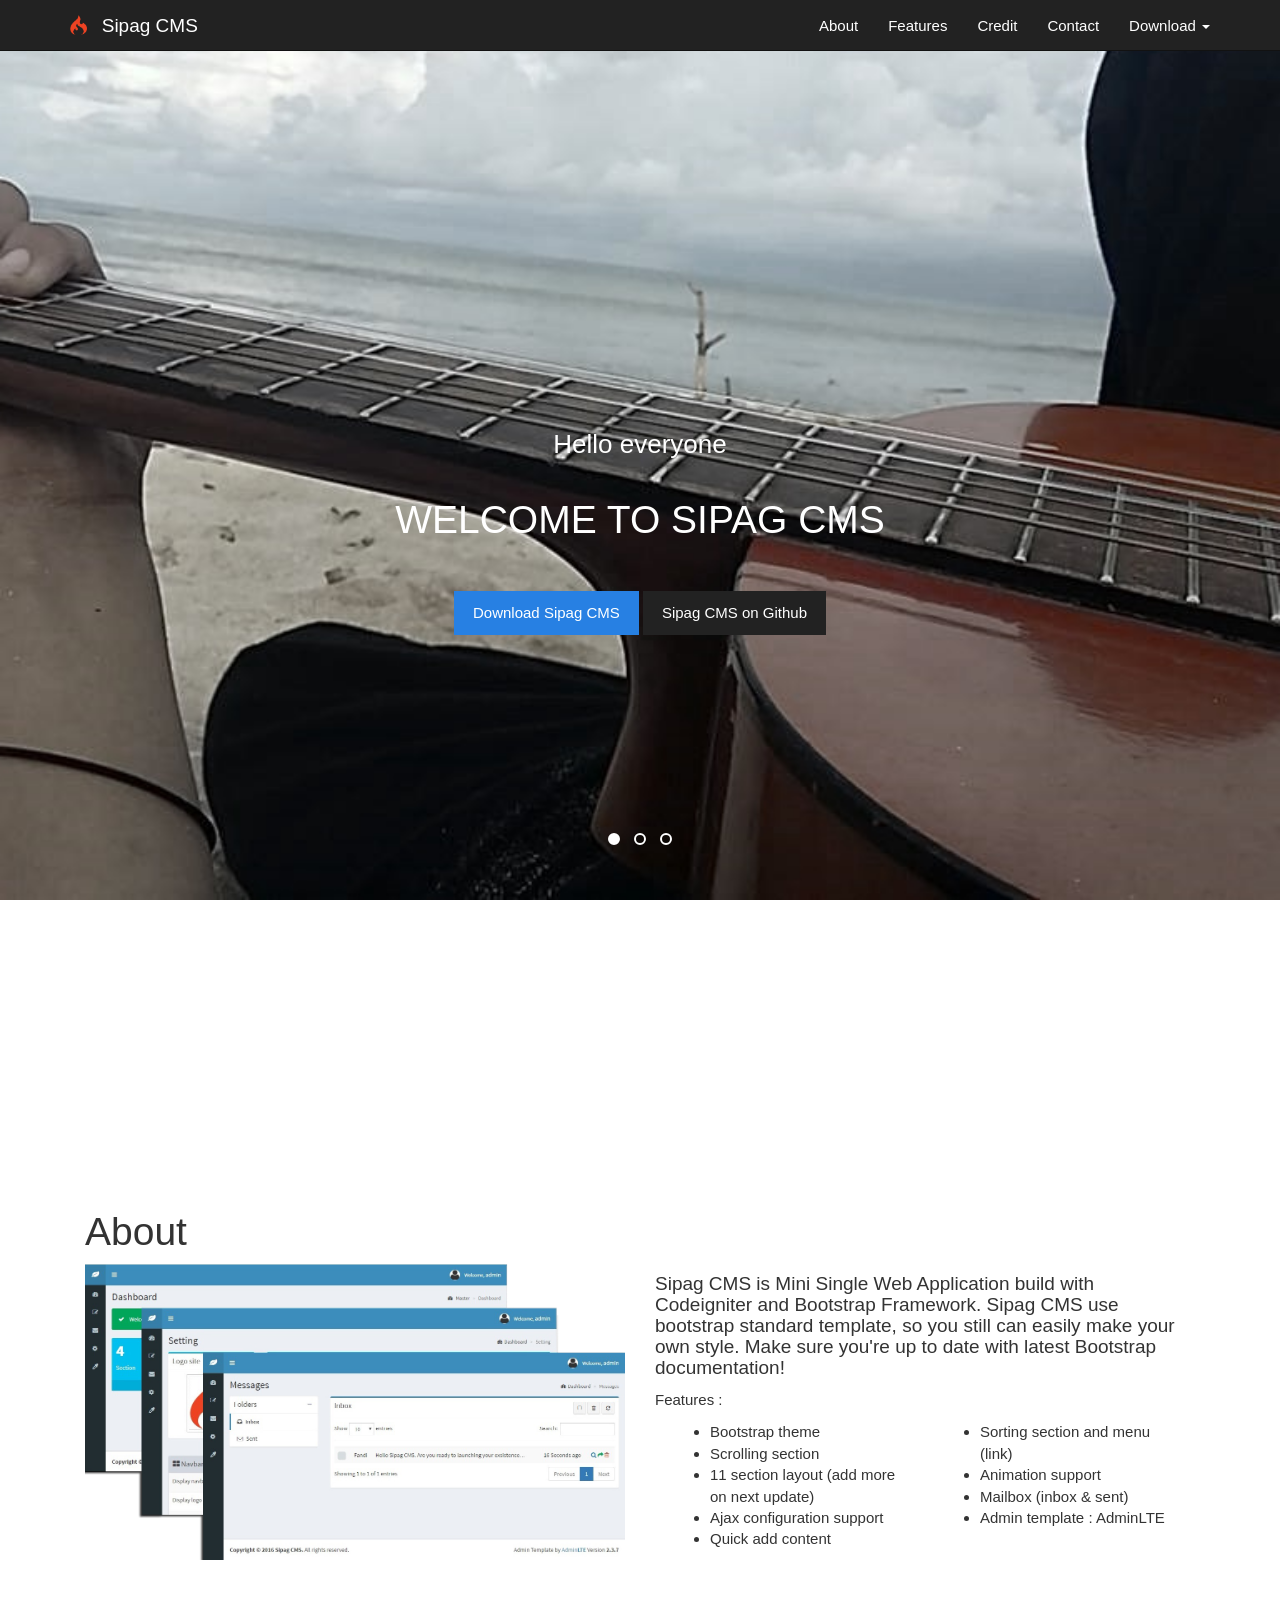
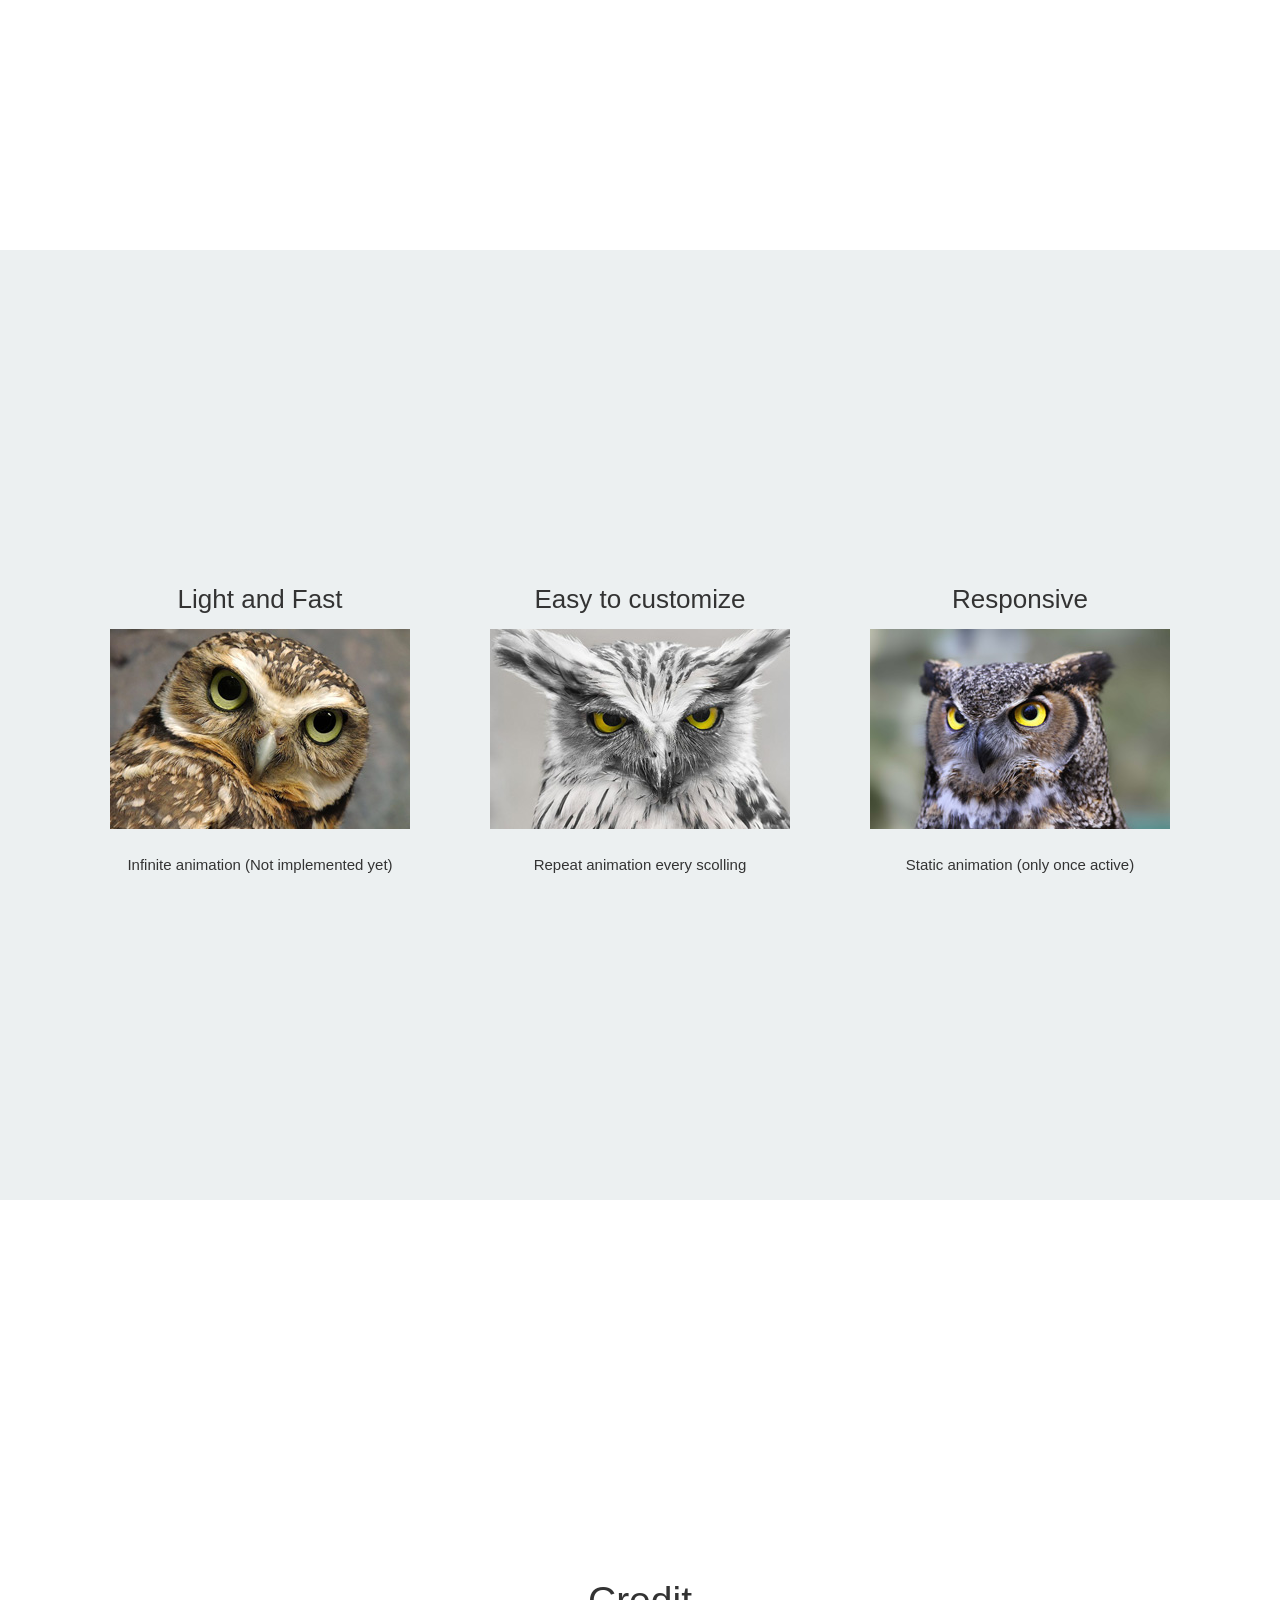
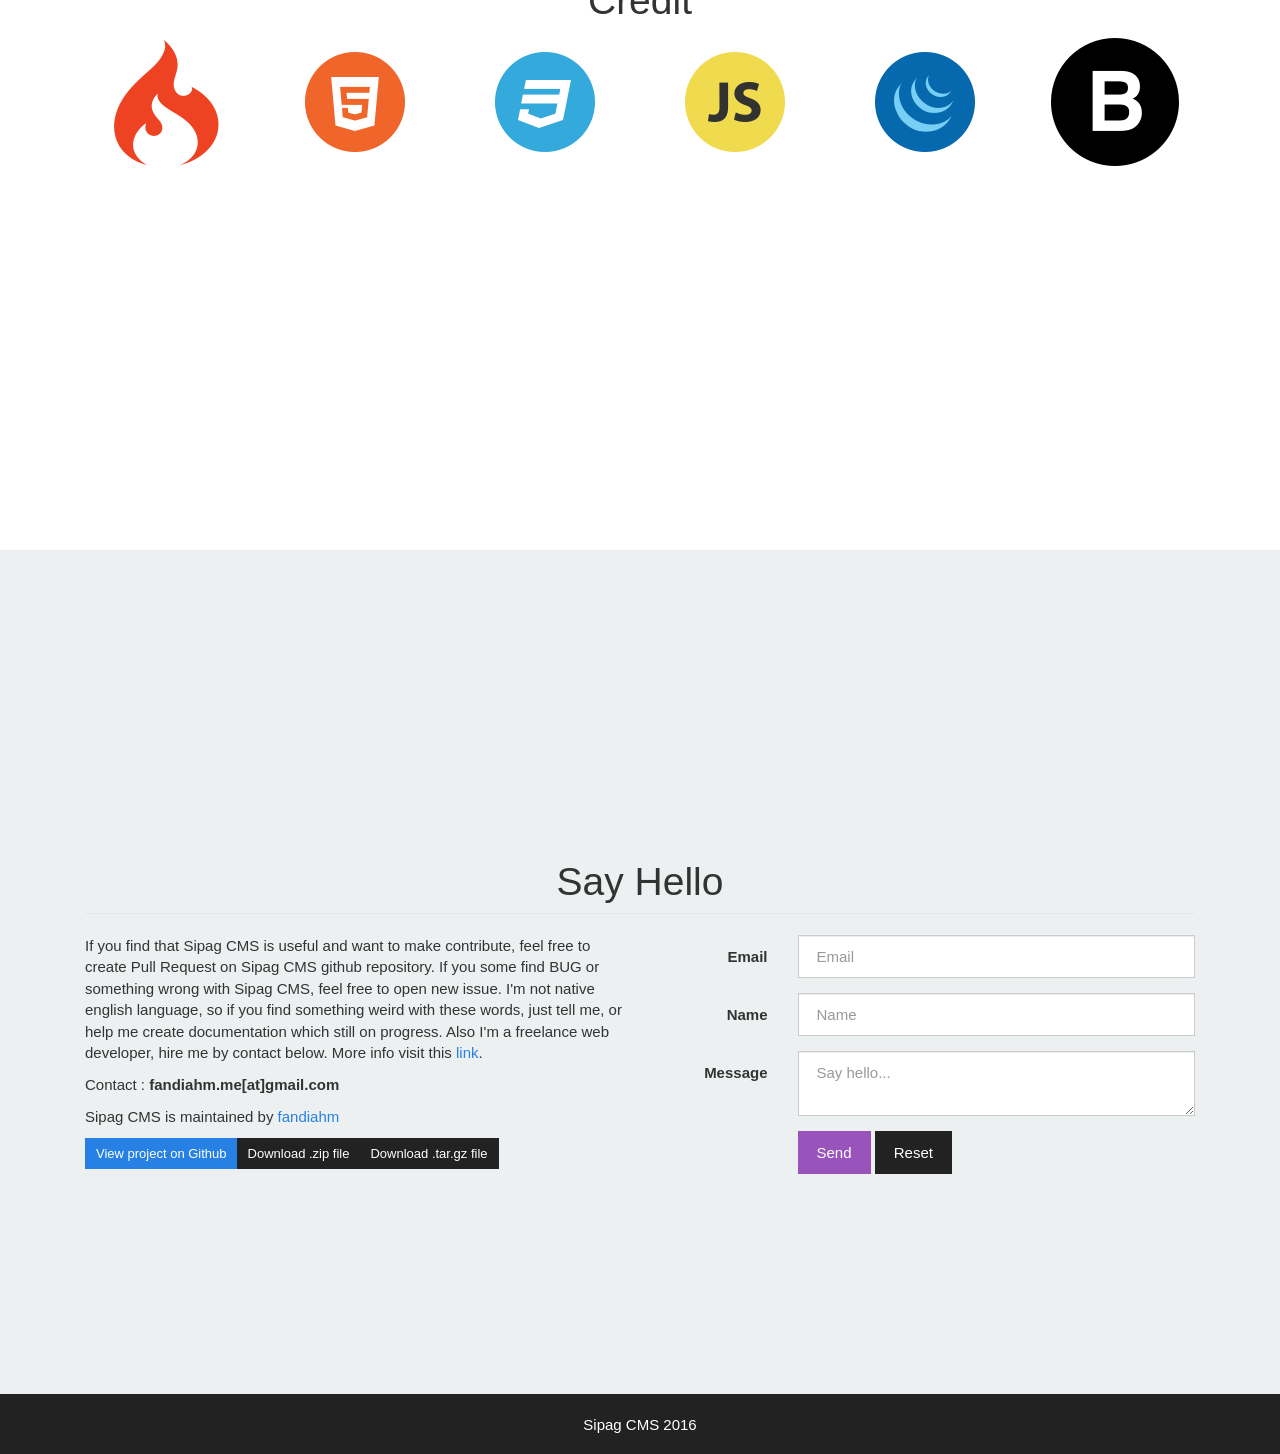
==== commit ecbe2204: "Update picture" ====
--- a/index.html
+++ b/index.html
@@ -128,11 +128,11 @@
             </div>
 
             <div class="col-lg-6 col-md-6">
-                <img class="img-responsive thumbnail center-block wow_static pulse" src="uploads/banner/1474631521823.jpg">
+                <img class="img-responsive center-block wow_static pulse" src="uploads/content/azcapture-20161108-1405012.png">
             </div>
             <div class="col-lg-6 col-md-6">
                 <div class="wow_static pulse">
-                    <h4 class="info-section">Sipag CMS is Mini Single Web Application build with Codeigniter and Bootstrap Framework. Sipag CMS use bootstrap standard template, so you still can easily make your own style. Make sure you're up to date with latest Bootstrap documentation!.</h4>
+                    <h4 class="info-section">Sipag CMS is Mini Single Web Application build with Codeigniter and Bootstrap Framework. Sipag CMS use bootstrap standard template, so you still can easily make your own style. Make sure you're up to date with latest Bootstrap documentation!</h4>
                     <p class="info-section">Features :</p>
                     <div class="col-md-6">
                         <ul class="info-section">
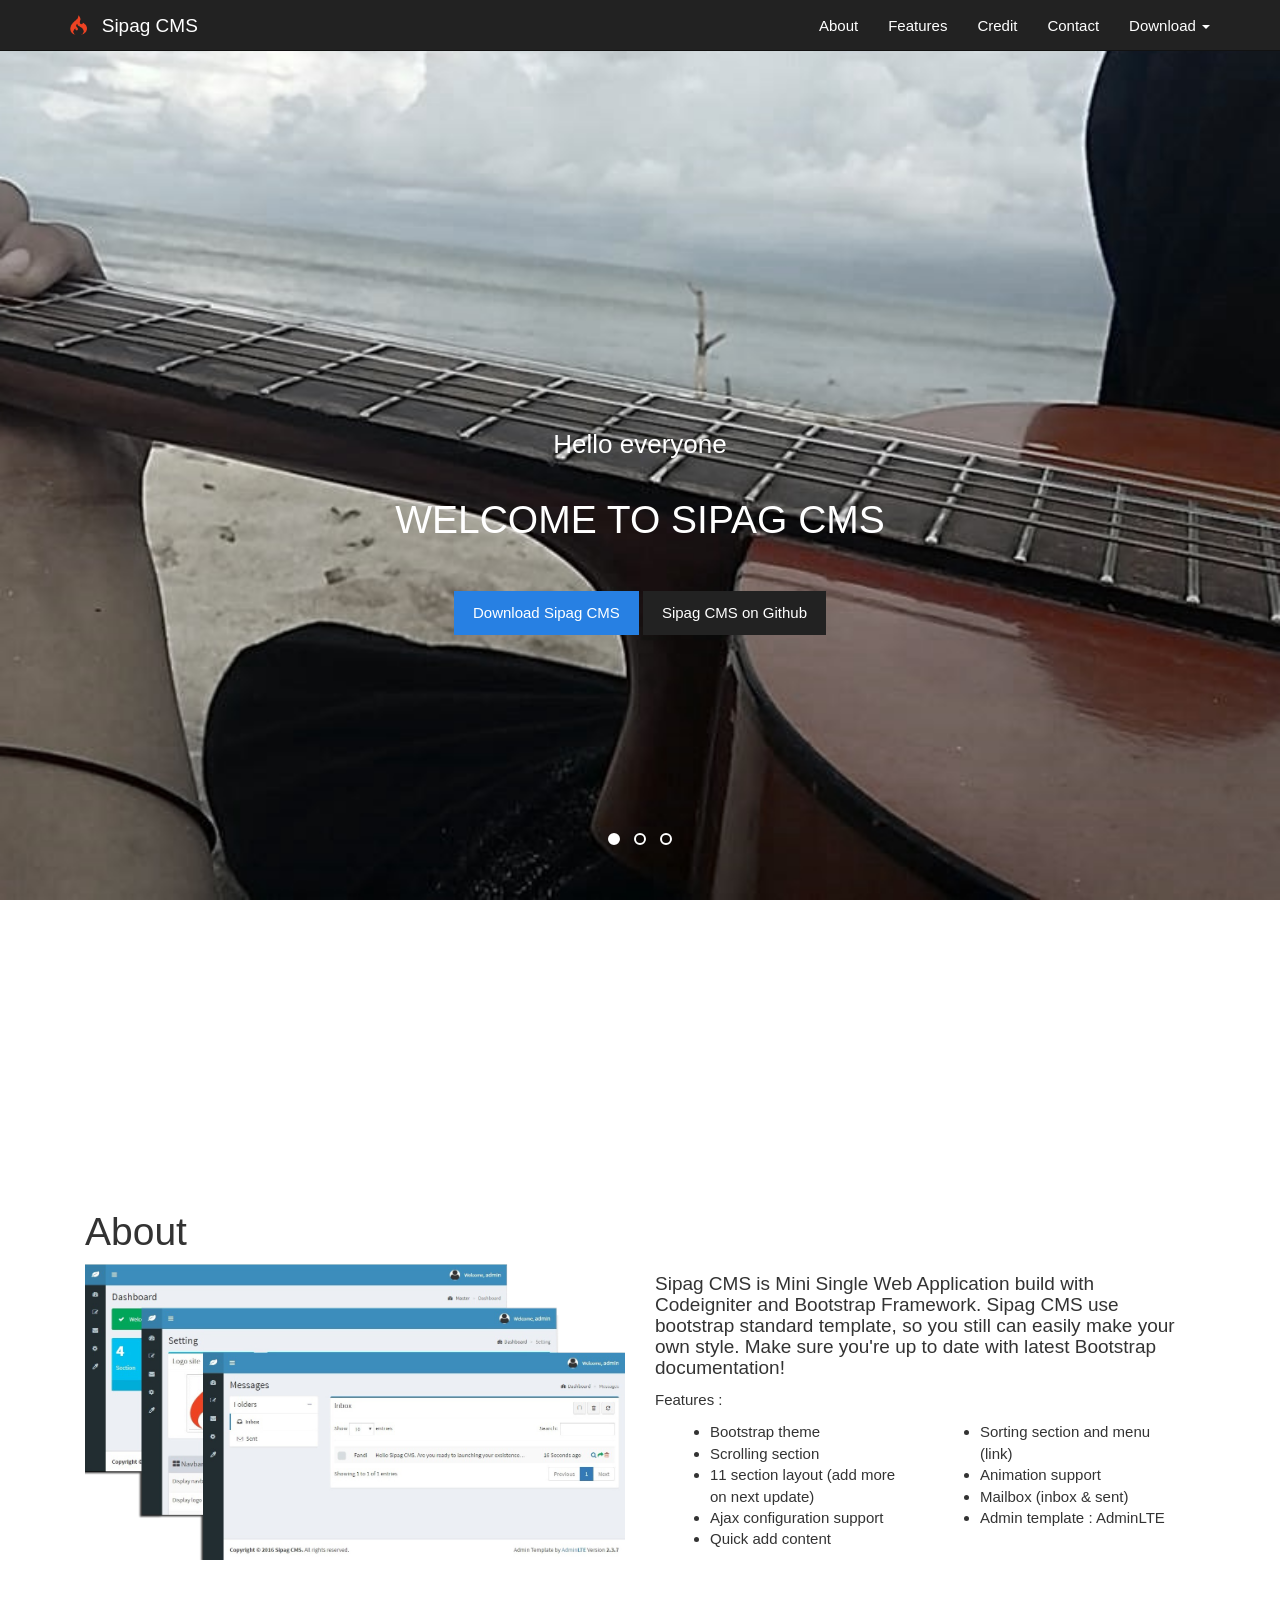
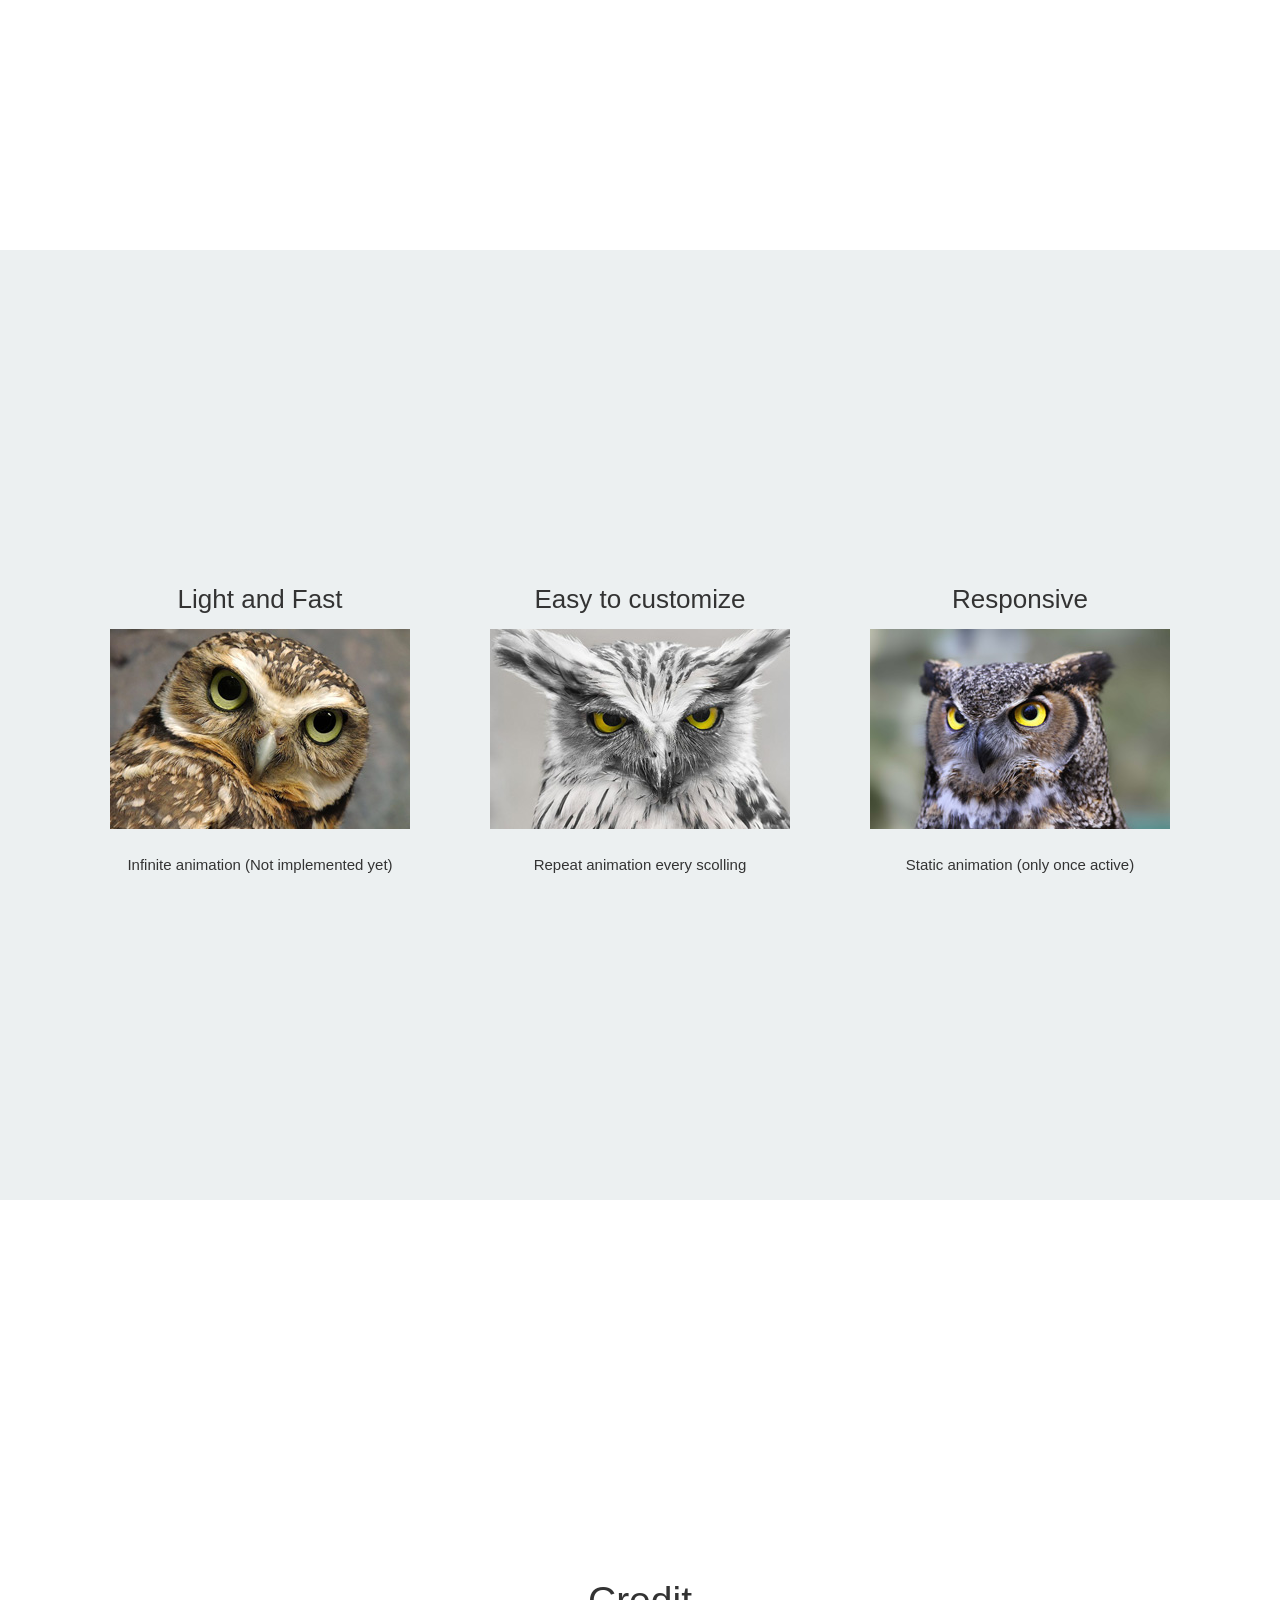
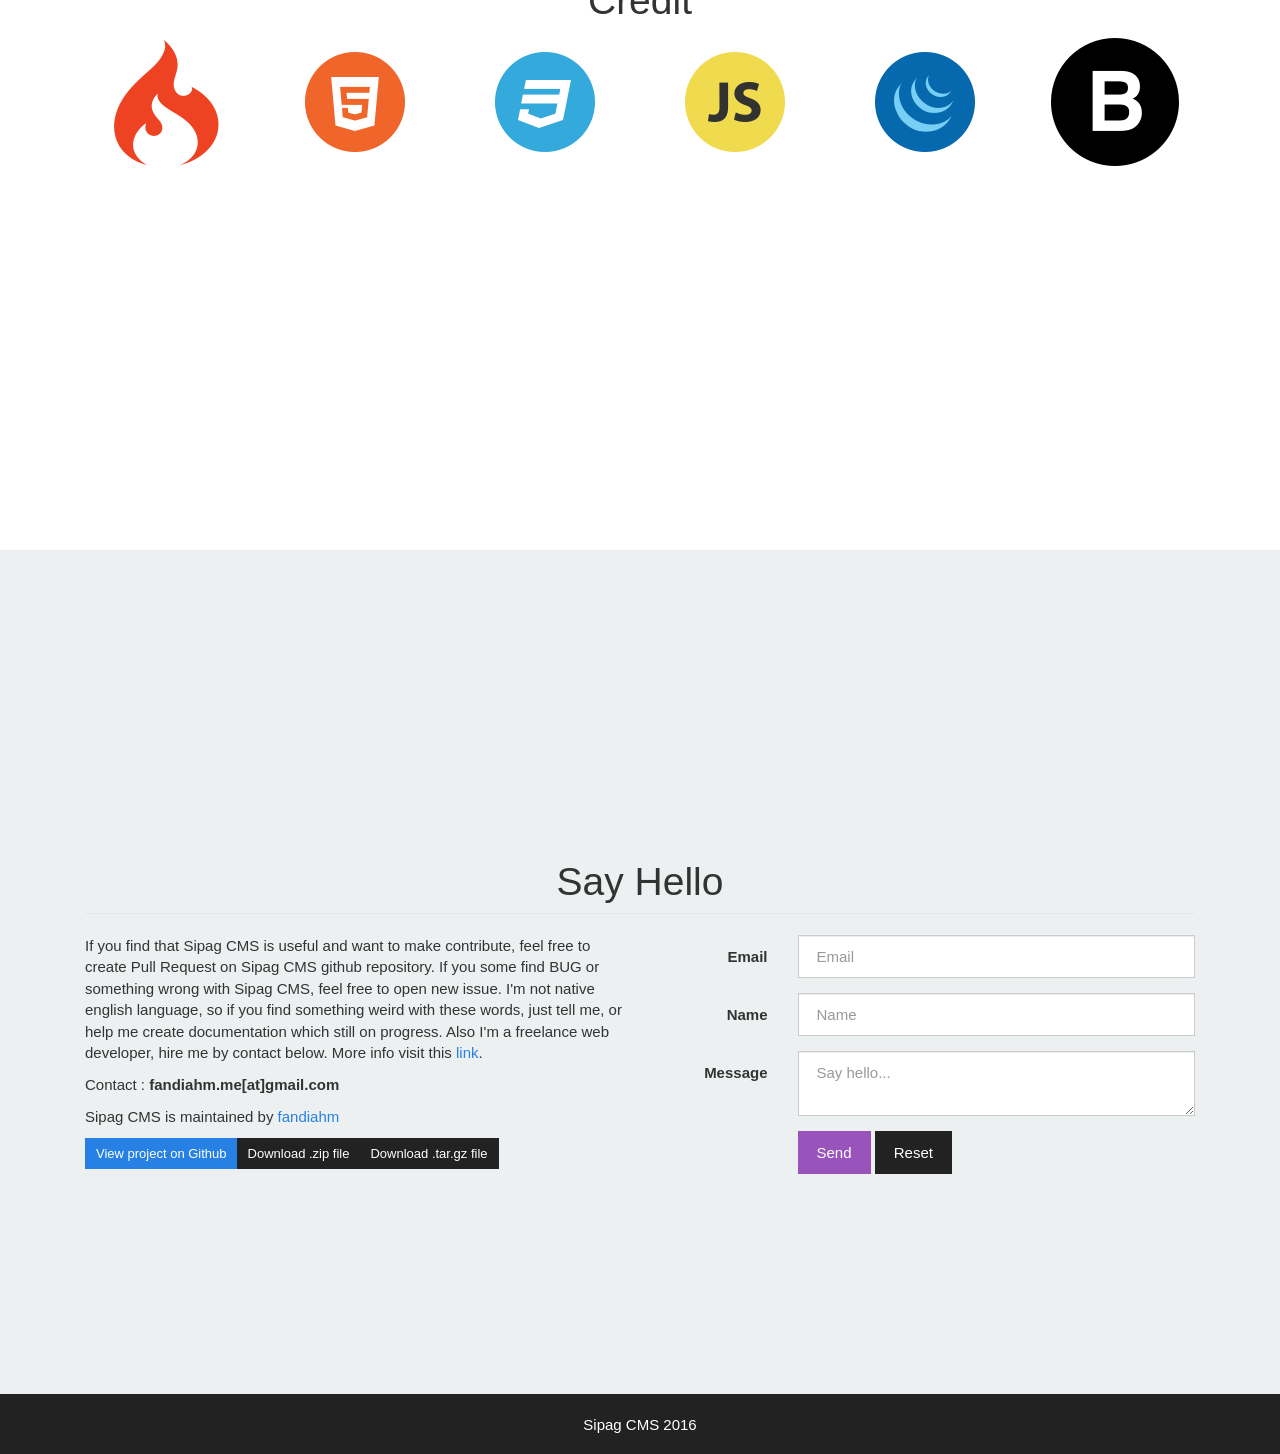
==== commit 07510134: "Update index & style" ====
--- a/index.html
+++ b/index.html
@@ -85,7 +85,9 @@
         <!--img src="assets/uploads/banner/"-->
             <div class="caption">
                 <h3>Hello everyone</h3>
-                <h1>Welcome to Sipag CMS</h1>
+                <h1 class="hidden-xs hidden-sm">Welcome to Sipag CMS</h1>
+                <h2 class="visible-sm">Welcome to Sipag CMS</h2>
+                <h3 class="visible-xs owl-mobile-h3">Welcome to Sipag CMS</h3>
                 <a href="https://github.com/fandiahm/sipag-cms" class="btn btn-large btn-primary">Download Sipag CMS</a>
                 <a href="https://github.com/fandiahm/sipag-cms" class="btn btn-large btn-default">Sipag CMS on Github</a>
             </div>
@@ -95,7 +97,9 @@
         <!--img src="assets/uploads/banner/"-->
             <div class="caption">
                 <h3>Rich Feature</h3>
-                <h1>Everything is easy to customize</h1>
+                <h1 class="hidden-xs hidden-sm">Everything is easy to customize</h1>
+                <h2 class="visible-sm">Everything is easy to customize</h2>
+                <h3 class="visible-xs owl-mobile-h3">Everything is easy to customize</h3>
                 <a href="https://github.com/fandiahm/sipag-cms" class="btn btn-large btn-primary">Download Sipag CMS</a>
                 <a href="https://github.com/fandiahm/sipag-cms" class="btn btn-large btn-default">Sipag CMS on Github</a>
             </div>
@@ -105,7 +109,9 @@
         <!--img src="assets/uploads/banner/"-->
             <div class="caption">
                 <h3>Animation Support</h3>
-                <h1>Choose your own animation</h1>
+                <h1 class="hidden-xs hidden-sm">Choose your own animation</h1>
+                <h2 class="visible-sm">Choose your own animation</h2>
+                <h3 class="visible-xs owl-mobile-h3">Choose your own animation</h3>
                 <a href="https://github.com/fandiahm/sipag-cms" class="btn btn-large btn-primary">Download Sipag CMS</a>
                 <a href="https://github.com/fandiahm/sipag-cms" class="btn btn-large btn-default">Sipag CMS on Github</a>
             </div>
--- a/assets/frontend/css/sipag-styles.css
+++ b/assets/frontend/css/sipag-styles.css
@@ -99,9 +99,23 @@
 #owl-banner .item .caption h1 span {
     font-weight: 700;
 }
+#owl-banner .item .caption h2 {
+    margin-top: 40px;
+    margin-bottom: 40px;
+    margin-left: 100px;
+    margin-right: 100px;
+    color: #fff;
+}
 #owl-banner .item .caption h3 {
     color: #fff;
     margin: 0;
+}
+#owl-banner .item .caption h3.owl-mobile-h3 {
+    color: #fff;
+    margin-top: 20px;
+    margin-bottom: 40px;
+    margin-left: 15px;
+    margin-right: 15px;
 }
 .owl-theme .owl-controls {
     margin-top: 0;
@@ -270,4 +284,10 @@
     iframe {
         height: 250px;
     }
+}
+
+@media (max-width: 768px) {
+    .footer {
+        position: relative;
+    }
 }
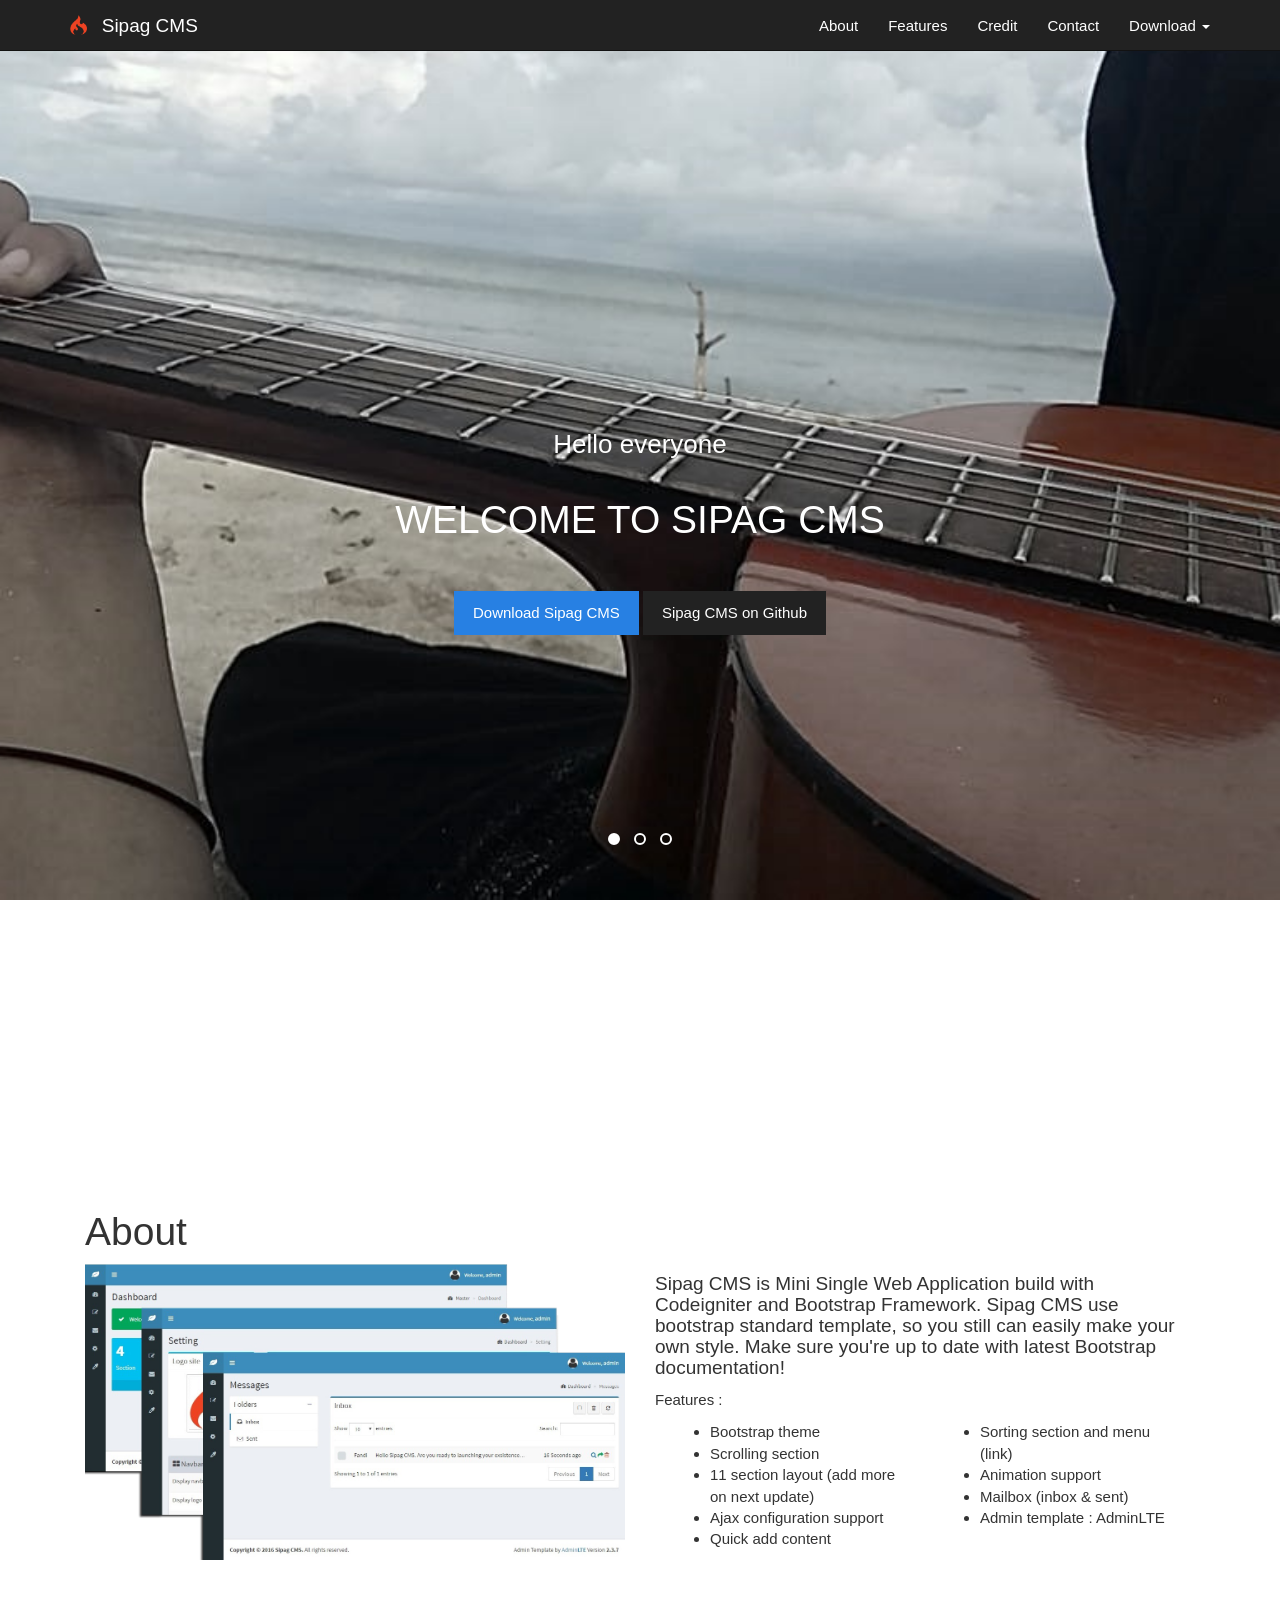
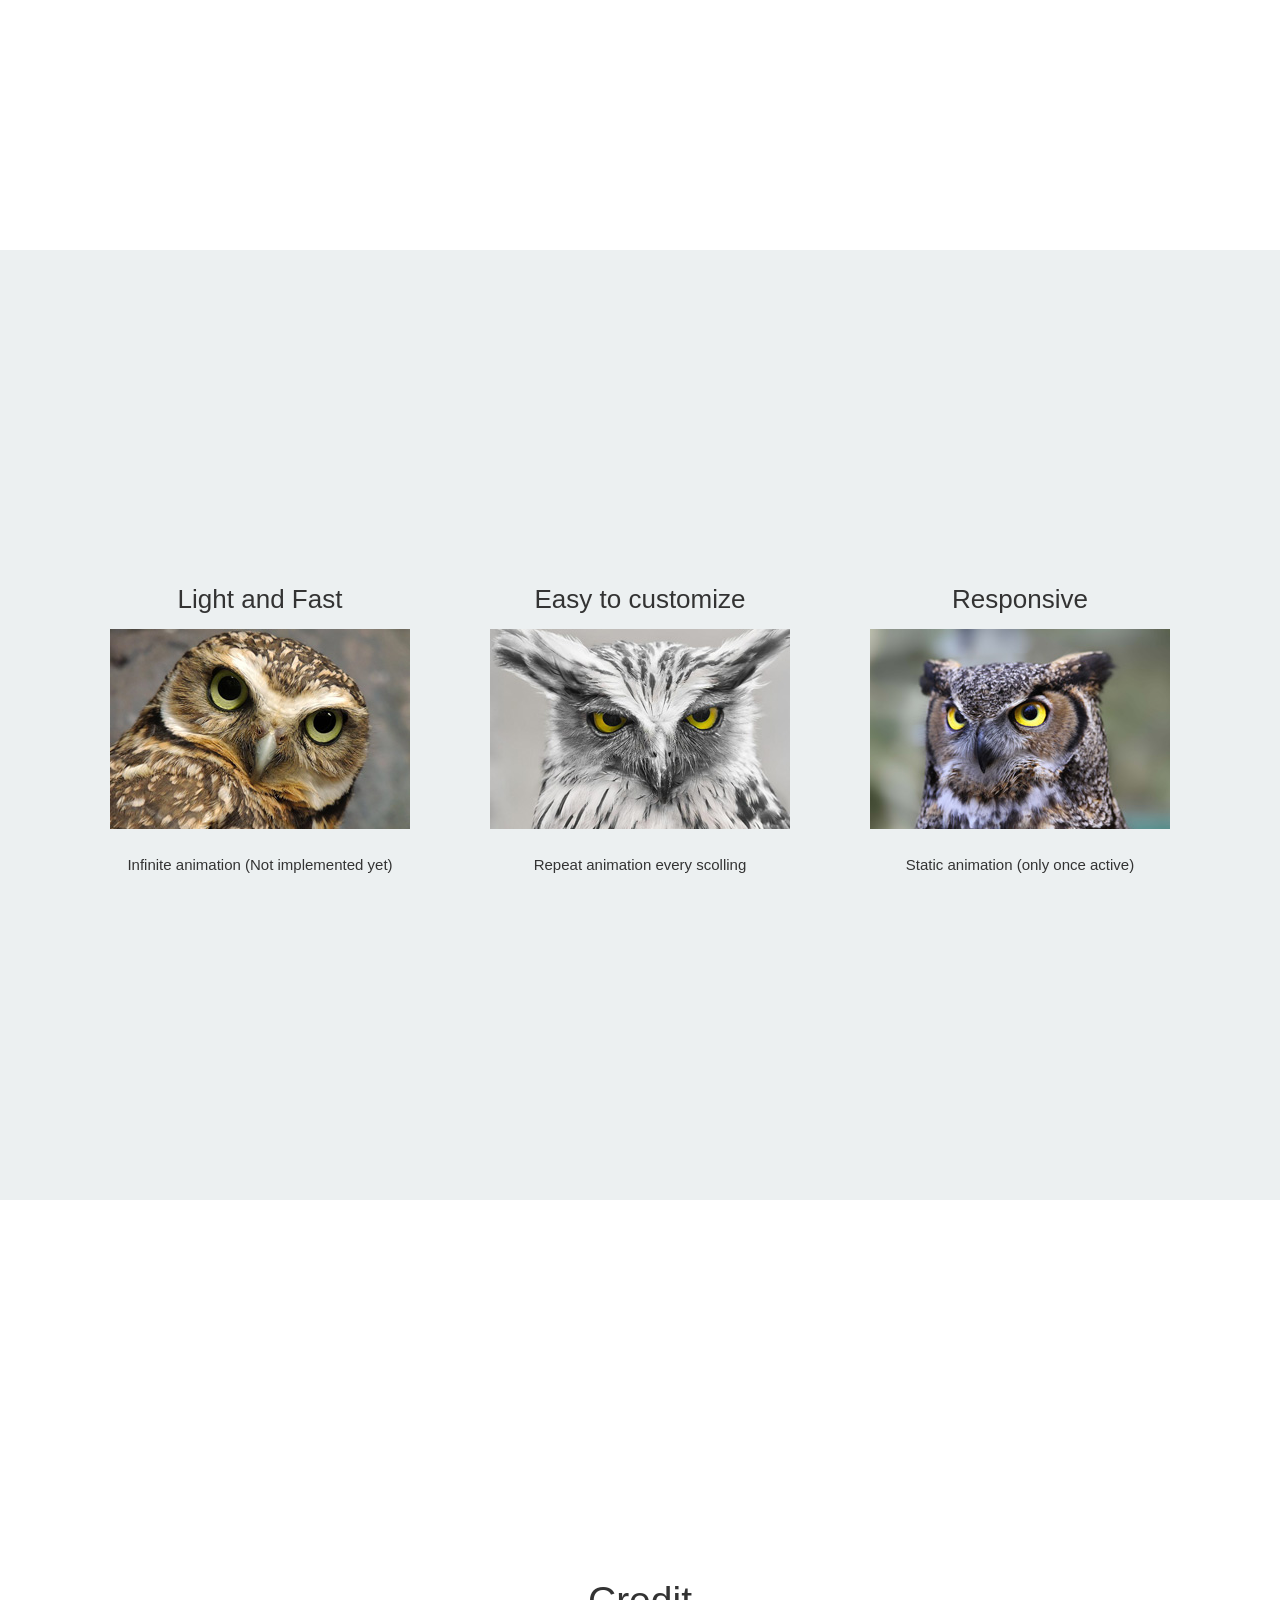
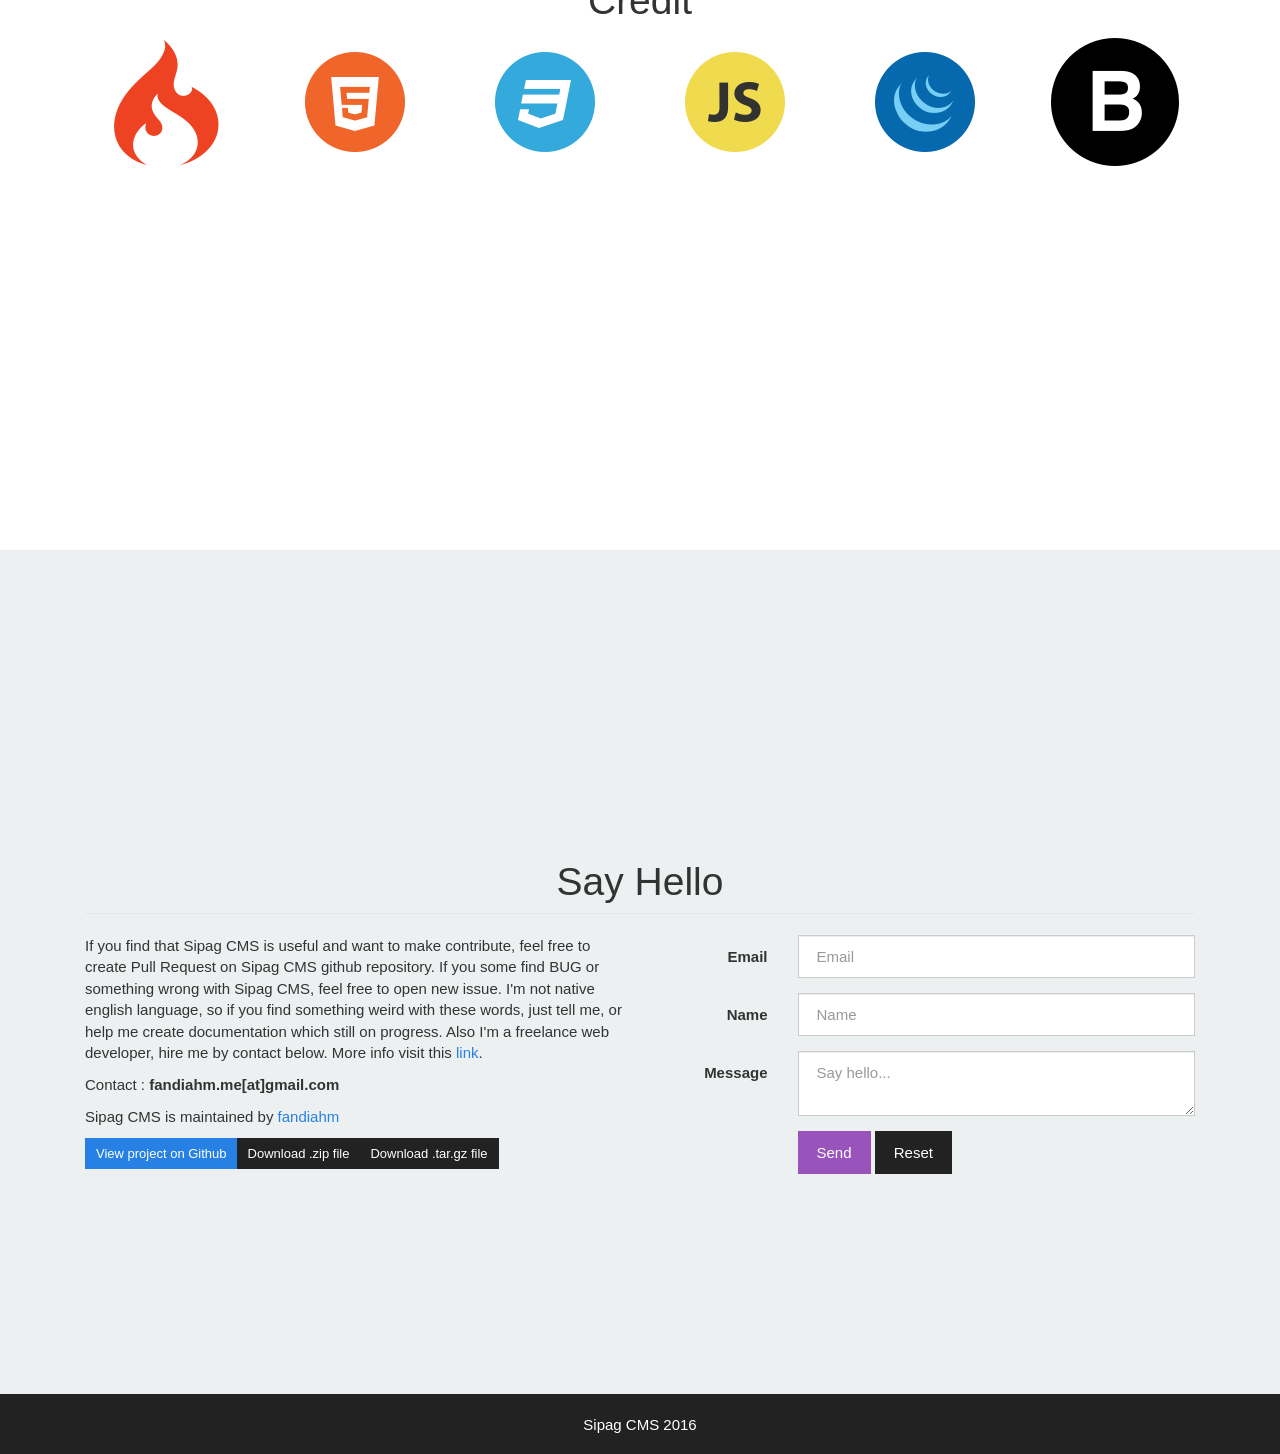
==== commit 5a5b3865: "Update index Fix drowning button" ====
--- a/index.html
+++ b/index.html
@@ -88,8 +88,14 @@
                 <h1 class="hidden-xs hidden-sm">Welcome to Sipag CMS</h1>
                 <h2 class="visible-sm">Welcome to Sipag CMS</h2>
                 <h3 class="visible-xs owl-mobile-h3">Welcome to Sipag CMS</h3>
+                <div class="hidden-xs">
                 <a href="https://github.com/fandiahm/sipag-cms" class="btn btn-large btn-primary">Download Sipag CMS</a>
                 <a href="https://github.com/fandiahm/sipag-cms" class="btn btn-large btn-default">Sipag CMS on Github</a>
+                </div>
+                <div class="visible-xs">
+                <a href="https://github.com/fandiahm/sipag-cms" class="btn btn-sm btn-primary">Download Sipag CMS</a>
+                <a href="https://github.com/fandiahm/sipag-cms" class="btn btn-sm btn-default">Sipag CMS on Github</a>
+                </div>
             </div>
         </div>
         <div class="item" style="background-image:url(uploads/banner/banner2.jpg)">
@@ -100,8 +106,14 @@
                 <h1 class="hidden-xs hidden-sm">Everything is easy to customize</h1>
                 <h2 class="visible-sm">Everything is easy to customize</h2>
                 <h3 class="visible-xs owl-mobile-h3">Everything is easy to customize</h3>
+                <div class="hidden-xs">
                 <a href="https://github.com/fandiahm/sipag-cms" class="btn btn-large btn-primary">Download Sipag CMS</a>
                 <a href="https://github.com/fandiahm/sipag-cms" class="btn btn-large btn-default">Sipag CMS on Github</a>
+                </div>
+                <div class="visible-xs">
+                <a href="https://github.com/fandiahm/sipag-cms" class="btn btn-sm btn-primary">Download Sipag CMS</a>
+                <a href="https://github.com/fandiahm/sipag-cms" class="btn btn-sm btn-default">Sipag CMS on Github</a>
+                </div>
             </div>
         </div>
         <div class="item" style="background-image:url(uploads/banner/banner3.jpg)">
@@ -112,8 +124,14 @@
                 <h1 class="hidden-xs hidden-sm">Choose your own animation</h1>
                 <h2 class="visible-sm">Choose your own animation</h2>
                 <h3 class="visible-xs owl-mobile-h3">Choose your own animation</h3>
+                <div class="hidden-xs">
                 <a href="https://github.com/fandiahm/sipag-cms" class="btn btn-large btn-primary">Download Sipag CMS</a>
                 <a href="https://github.com/fandiahm/sipag-cms" class="btn btn-large btn-default">Sipag CMS on Github</a>
+                </div>
+                <div class="visible-xs">
+                <a href="https://github.com/fandiahm/sipag-cms" class="btn btn-sm btn-primary">Download Sipag CMS</a>
+                <a href="https://github.com/fandiahm/sipag-cms" class="btn btn-sm btn-default">Sipag CMS on Github</a>
+                </div>
             </div>
         </div>
     </div>
@@ -338,7 +356,7 @@
 	jQuery(function($) {
 		/* main banner */
 		var banner_nav = true;
-		var autoplay = true;
+		var autoplay = false;
 		var transition = "fade";
 	    $("#owl-banner").owlCarousel({
 
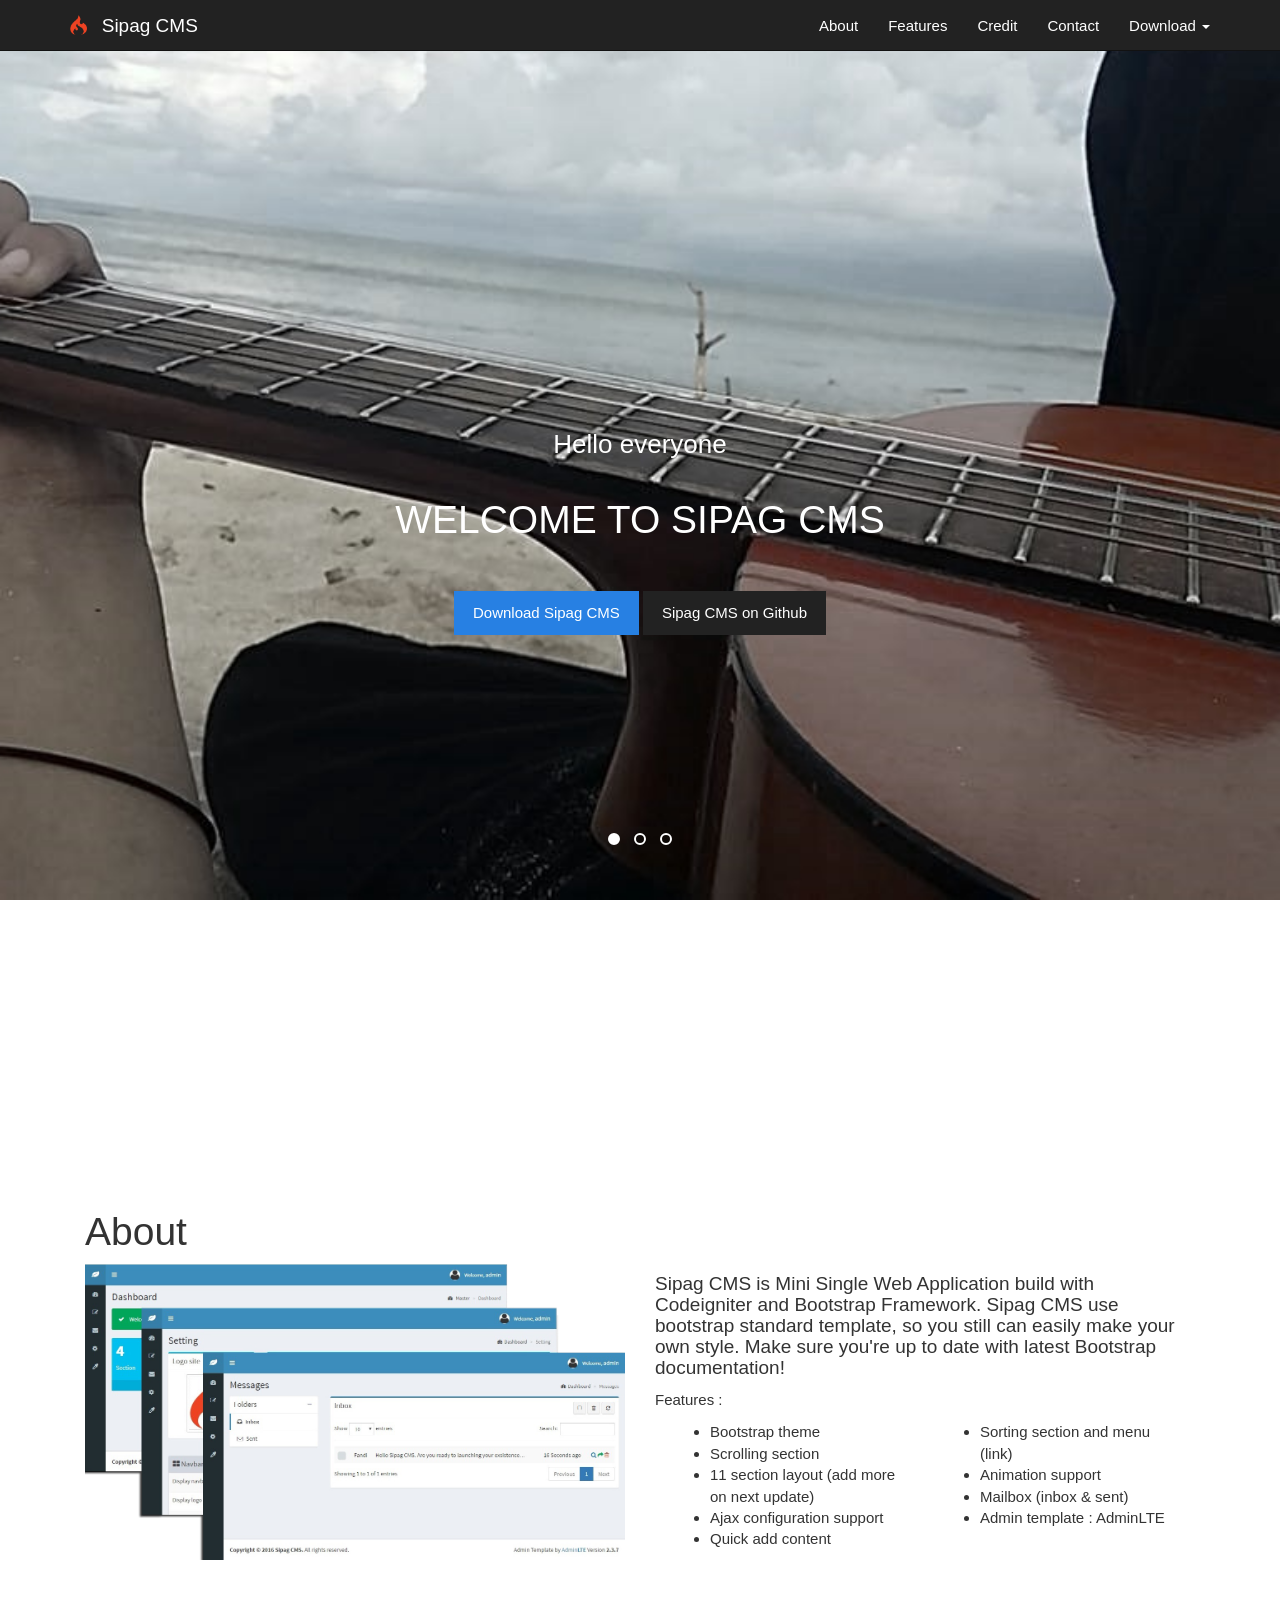
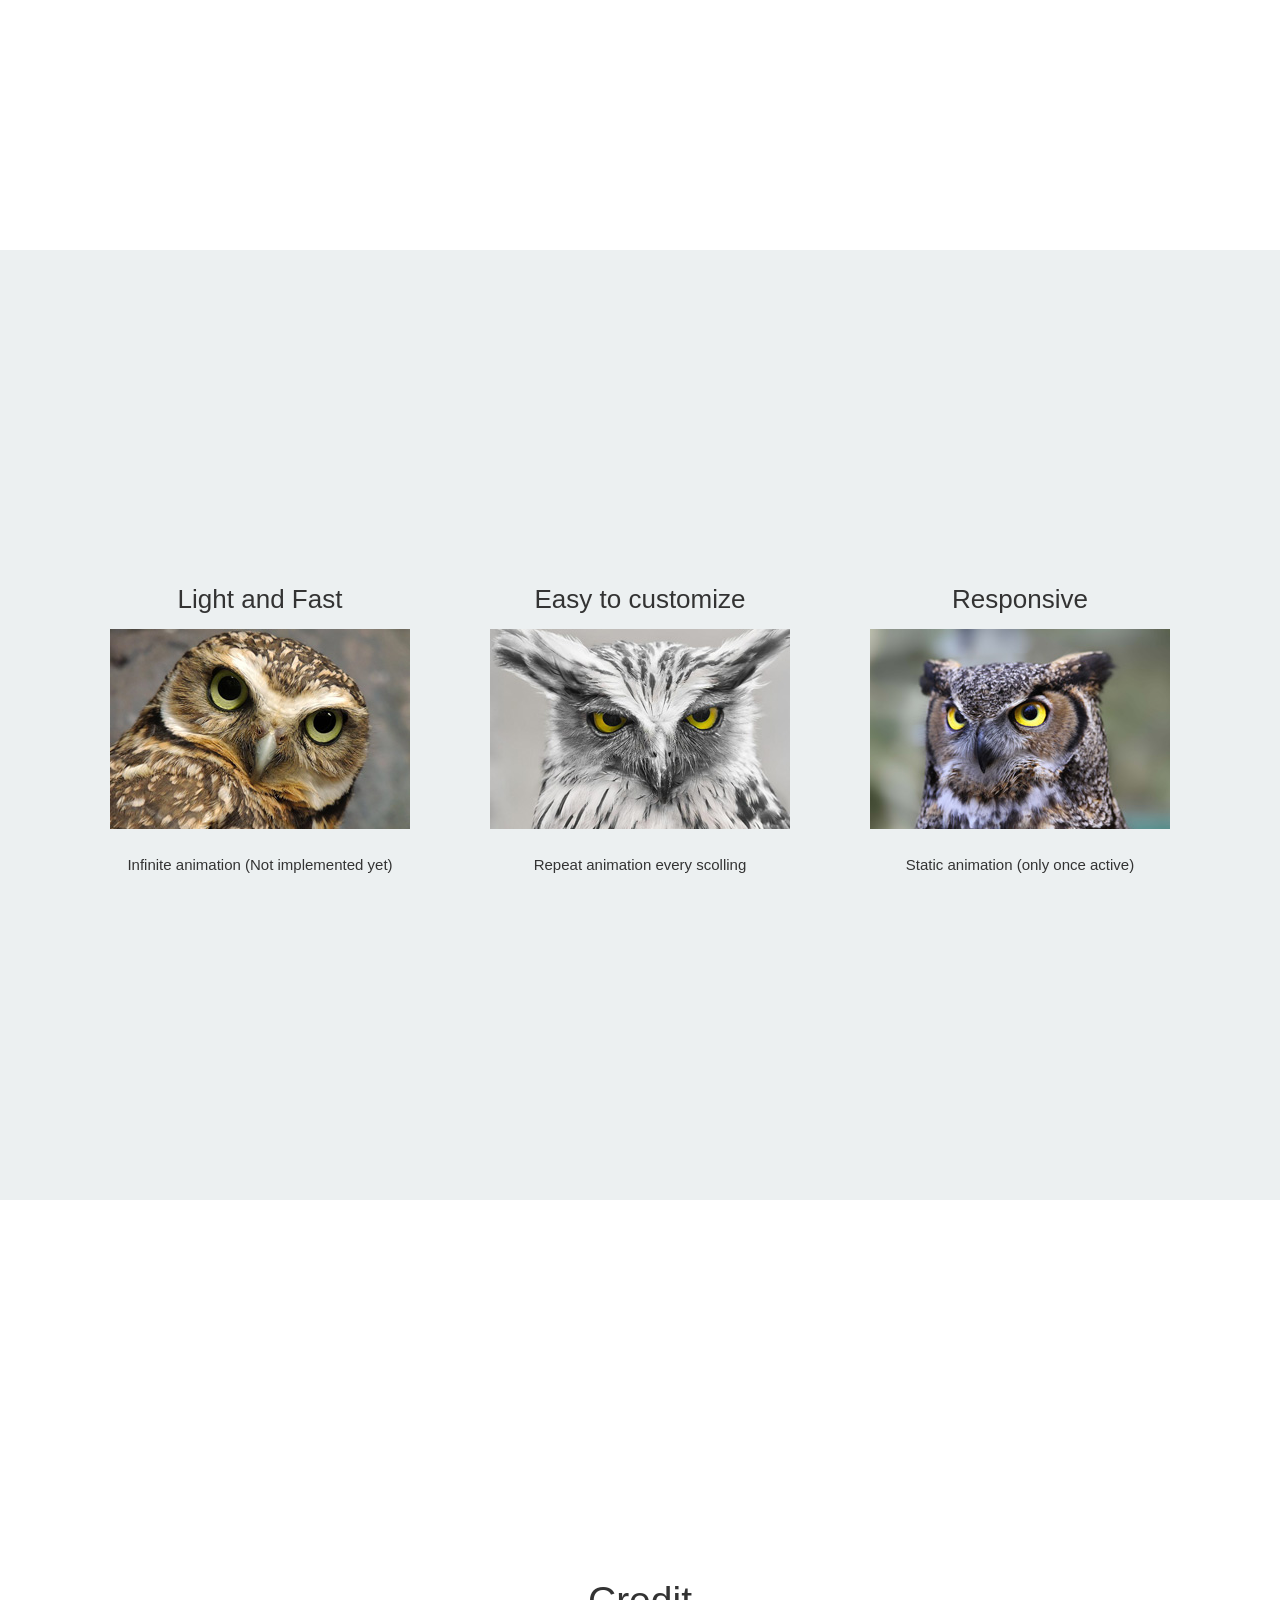
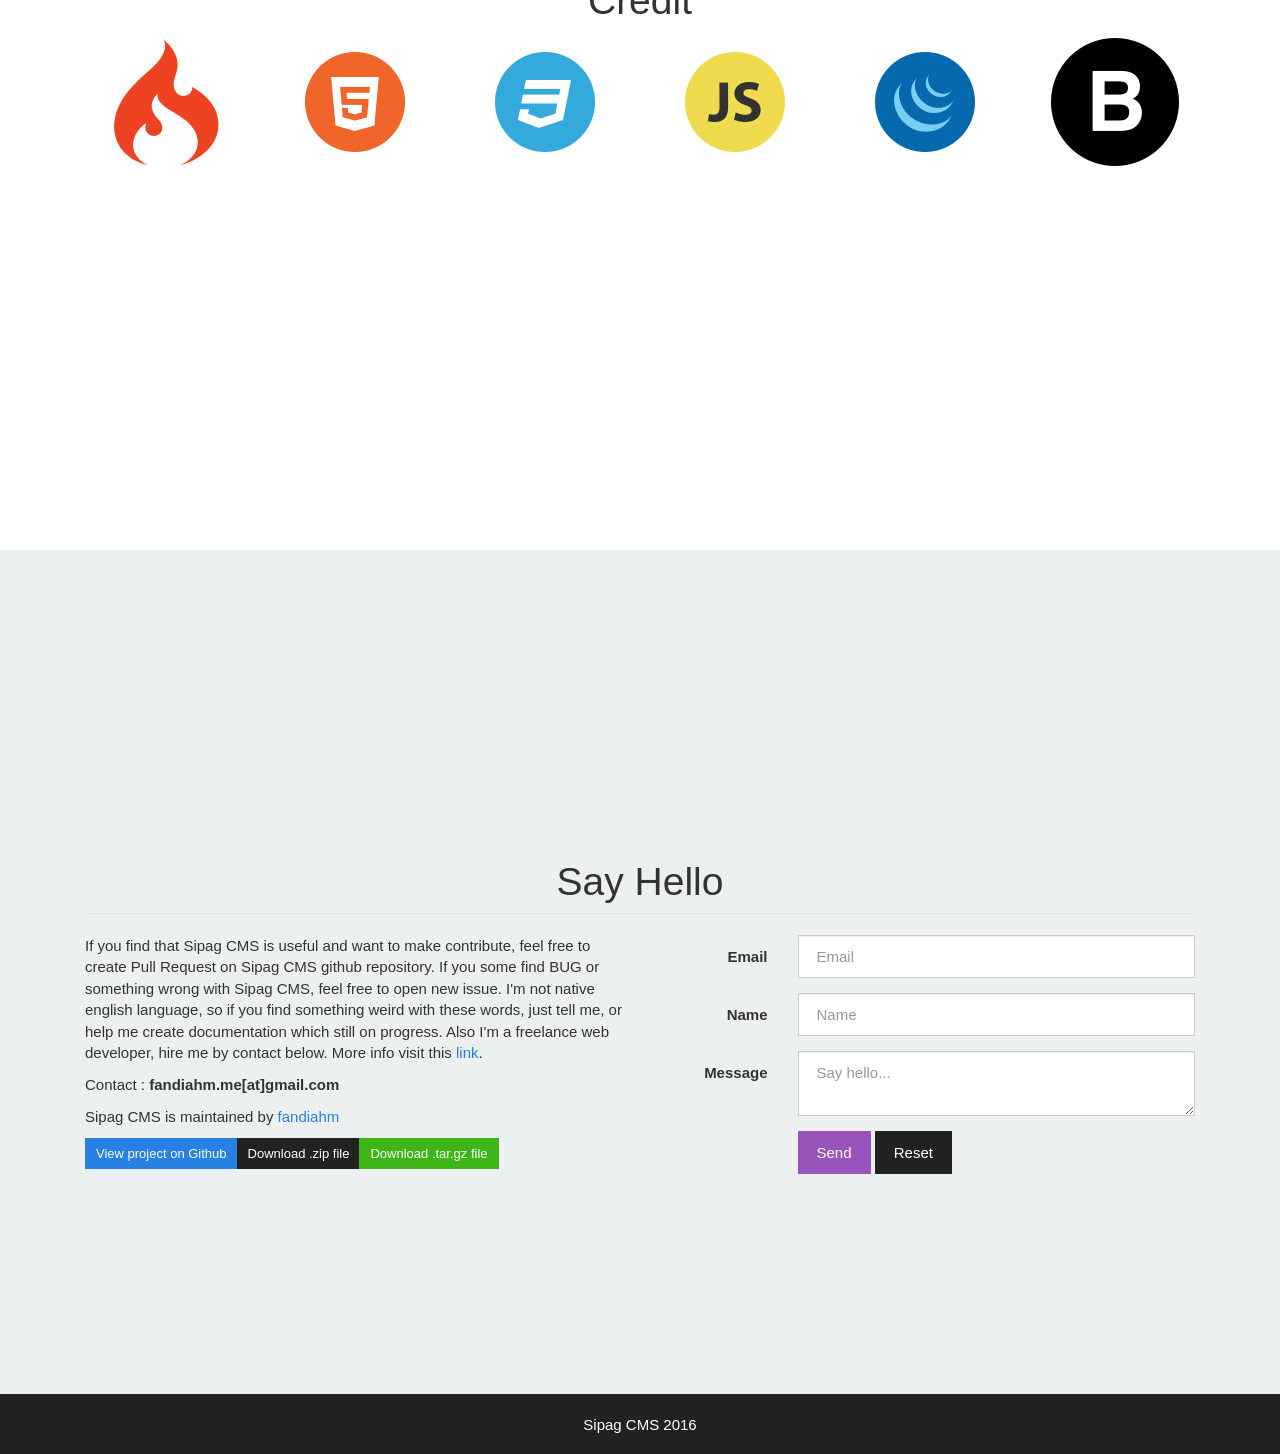
==== commit 3e5b00b5: "Update index Autoplay banner and change button 'download tar.gz' style" ====
--- a/index.html
+++ b/index.html
@@ -272,7 +272,7 @@
                         <div class="btn-group">
                         <a href="https://github.com/fandiahm/sipag-cms" class="btn btn-sm btn-primary">View project on Github</a>
                         <a href="https://github.com/fandiahm/sipag-cms/zipball/master" class="btn btn-sm btn-default">Download .zip file</a>
-                        <a href="https://github.com/fandiahm/sipag-cms/tarball/master" class="btn btn-sm btn-default">Download .tar.gz file</a>
+                        <a href="https://github.com/fandiahm/sipag-cms/tarball/master" class="btn btn-sm btn-success">Download .tar.gz file</a>
                         </div>
                     </p>
                 </div>
@@ -356,7 +356,7 @@
 	jQuery(function($) {
 		/* main banner */
 		var banner_nav = true;
-		var autoplay = false;
+		var autoplay = true;
 		var transition = "fade";
 	    $("#owl-banner").owlCarousel({
 
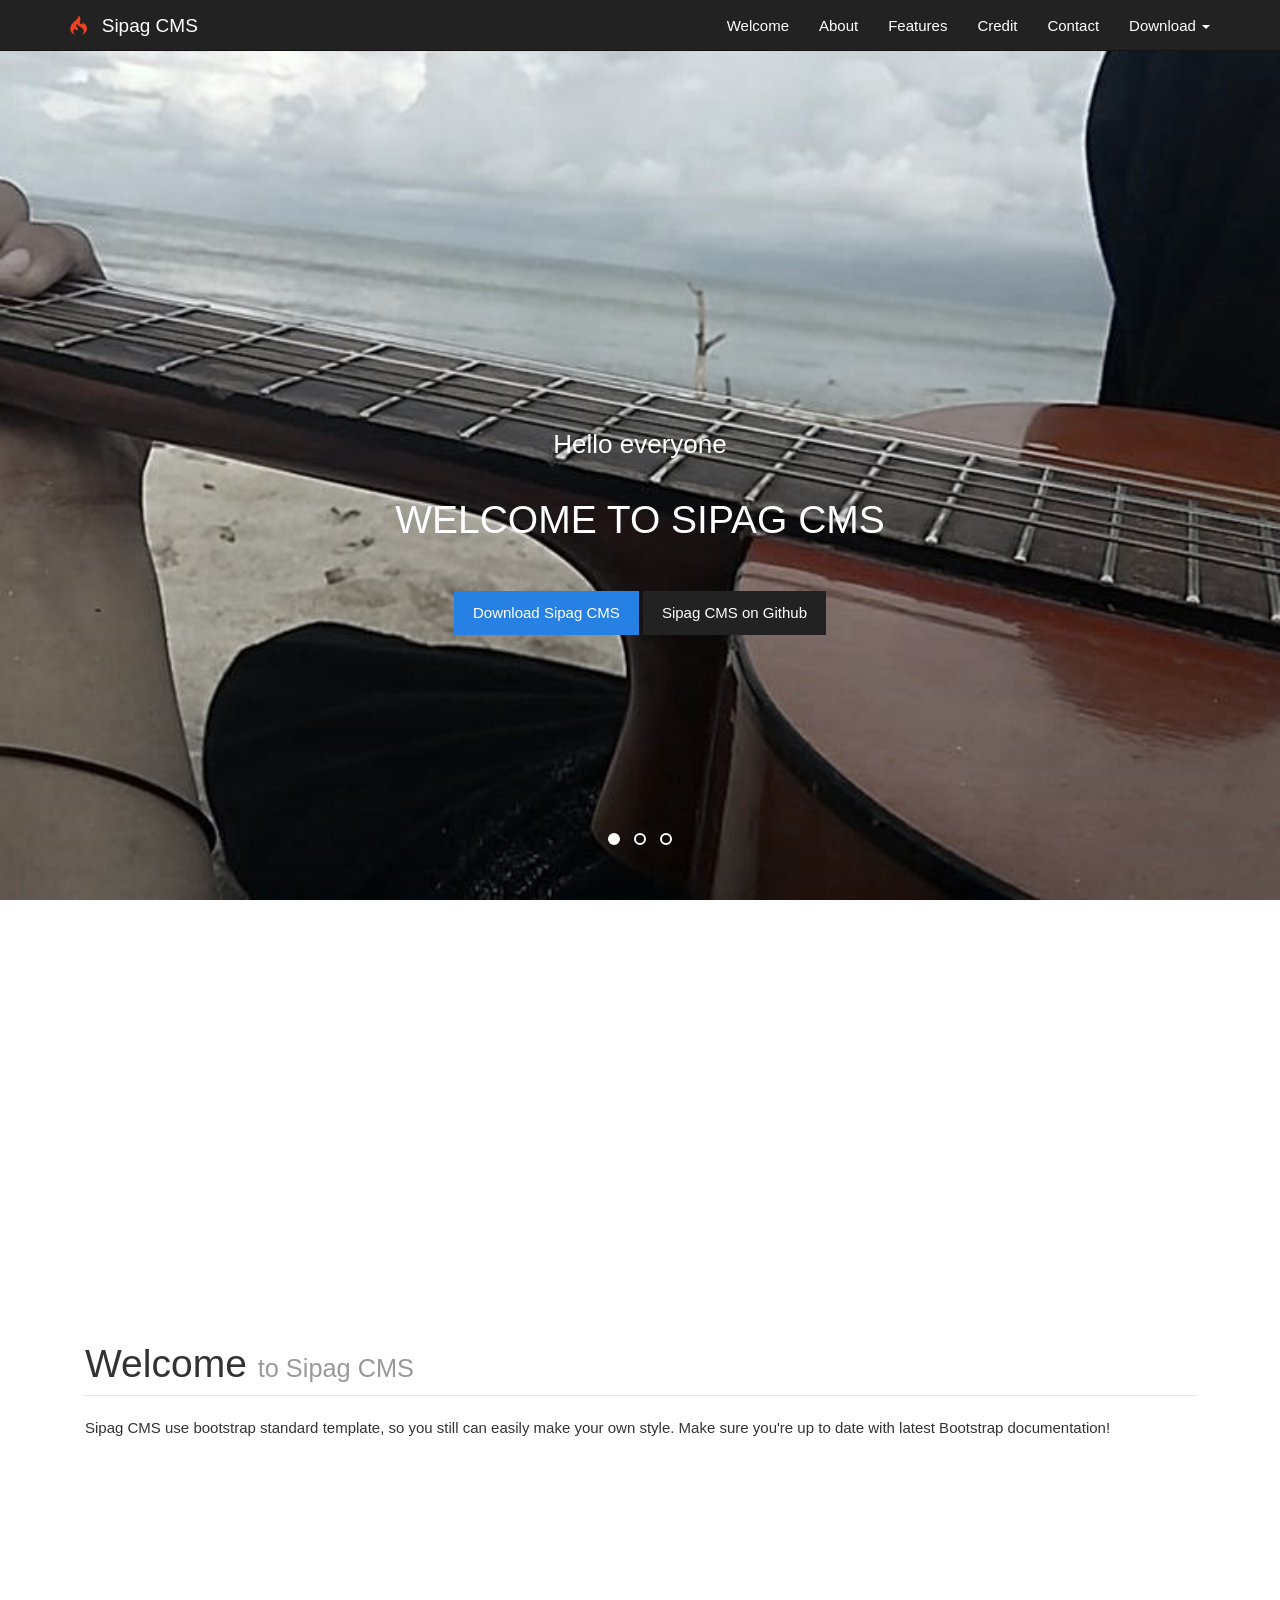
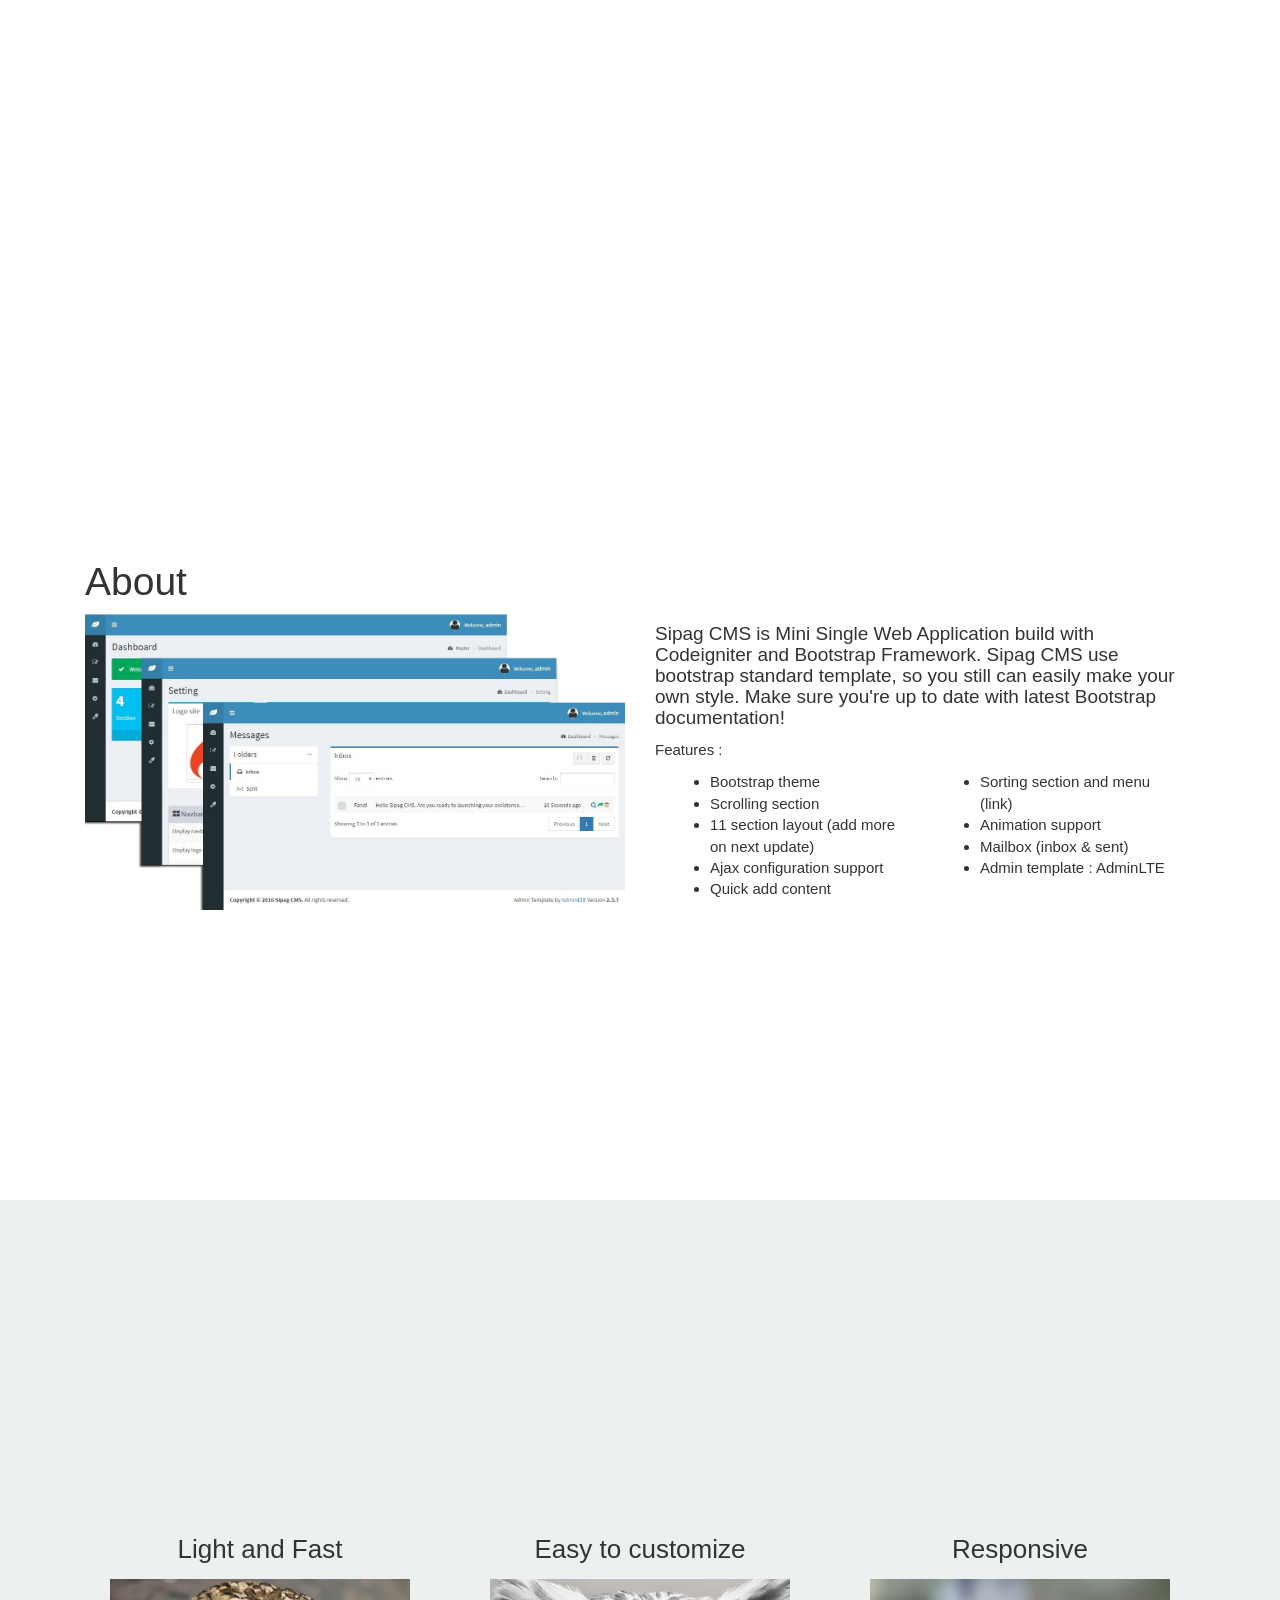
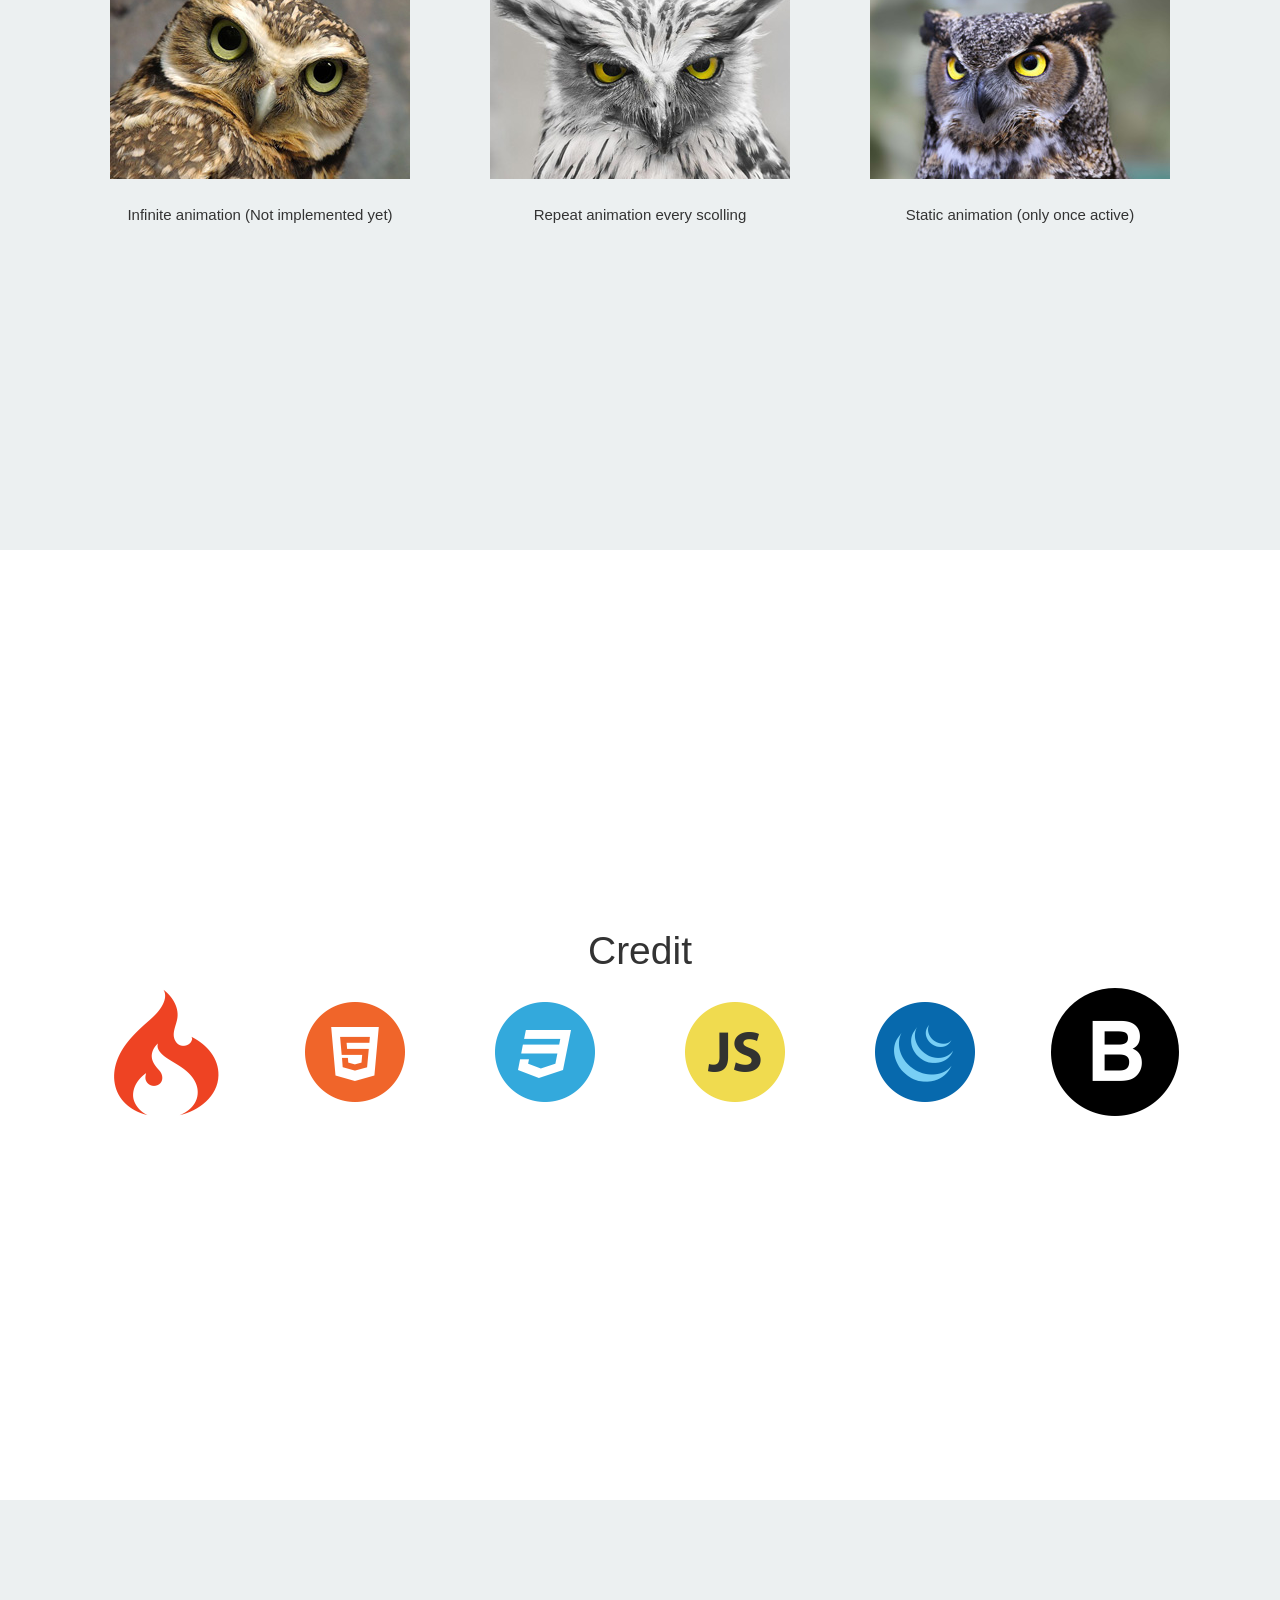
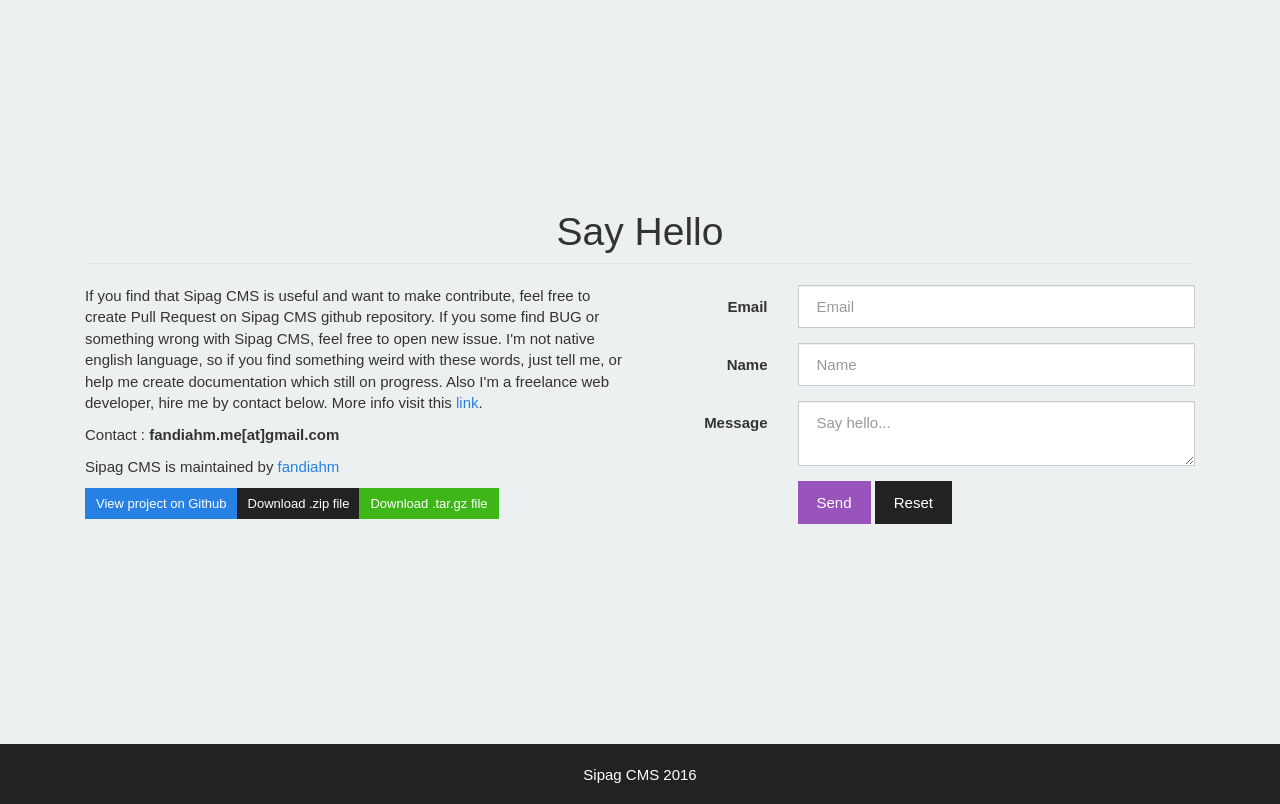
==== commit fc008fca: "Test vertical align content" ====
--- a/index.html
+++ b/index.html
@@ -66,10 +66,11 @@
                 </li>
             </ul>
             <ul class="nav navbar-nav navbar-right">
-                <li><a data-scroll-nav="1">About</a></li>
-                <li><a data-scroll-nav="2">Features</a></li>
-                <li><a data-scroll-nav="3">Credit</a></li>
-                <li><a data-scroll-nav="4">Contact</a></li>
+                <li><a data-scroll-nav="1">Welcome</a></li>
+                <li><a data-scroll-nav="2">About</a></li>
+                <li><a data-scroll-nav="3">Features</a></li>
+                <li><a data-scroll-nav="4">Credit</a></li>
+                <li><a data-scroll-nav="5">Contact</a></li>
             </ul>
         </div>
         <!-- /.navbar-collapse -->
@@ -140,6 +141,27 @@
 
 <!-- Section -->
 <div class="section section-auto " id="info" data-scroll-index="1" style="">
+    
+    <!-- Container -->
+    <div class="container vertical-align">
+        
+        <!-- Row -->
+        <div class="row content-center ">
+            
+            <div class="col-lg-12 col-md-12">
+                <div class="wow_static bounceInUp"><h1 class="info-section page-header" style="text-align: left;">Welcome <small>to Sipag CMS</small></h1></div>
+            </div>
+            <div class="col-lg-12 col-md-12">
+                <div class="wow_static bounceInUp">
+                    <p class="info-section" style="text-align: left;">Sipag CMS use bootstrap standard template, so you still can easily make your own style. Make sure you're up to date with latest Bootstrap documentation!</p>
+                </div>
+            </div>
+        </div>
+    </div>
+</div>
+
+<!-- Section -->
+<div class="section section-auto " id="info" data-scroll-index="2" style="">
     
     <!-- Container -->
     <div class="container  vertical-align">
@@ -182,7 +204,7 @@
 </div>   
 
 <!-- Section -->
-<div class="section section-auto " id="features" data-scroll-index="2" style="background-color:#ecf0f1;">
+<div class="section section-auto " id="features" data-scroll-index="3" style="background-color:#ecf0f1;">
             
     <!-- Container -->
     <div class="container  vertical-align">
@@ -218,7 +240,7 @@
 </div>   
 
 <!-- Section -->
-<div class="section section-auto " id="features" data-scroll-index="3" style="">
+<div class="section section-auto " id="features" data-scroll-index="4" style="">
             
     <!-- Container -->
     <div class="container  vertical-align">
@@ -255,7 +277,7 @@
     </div>
 </div>   
 
-<div class="section section-auto section-footer" data-scroll-index="4" style="background-color:#ecf0f1;">
+<div class="section section-auto section-footer" data-scroll-index="5" style="background-color:#ecf0f1;">
     <div class="container vertical-align">
         <div class="row content-center">
             <div class="col-lg-12">
